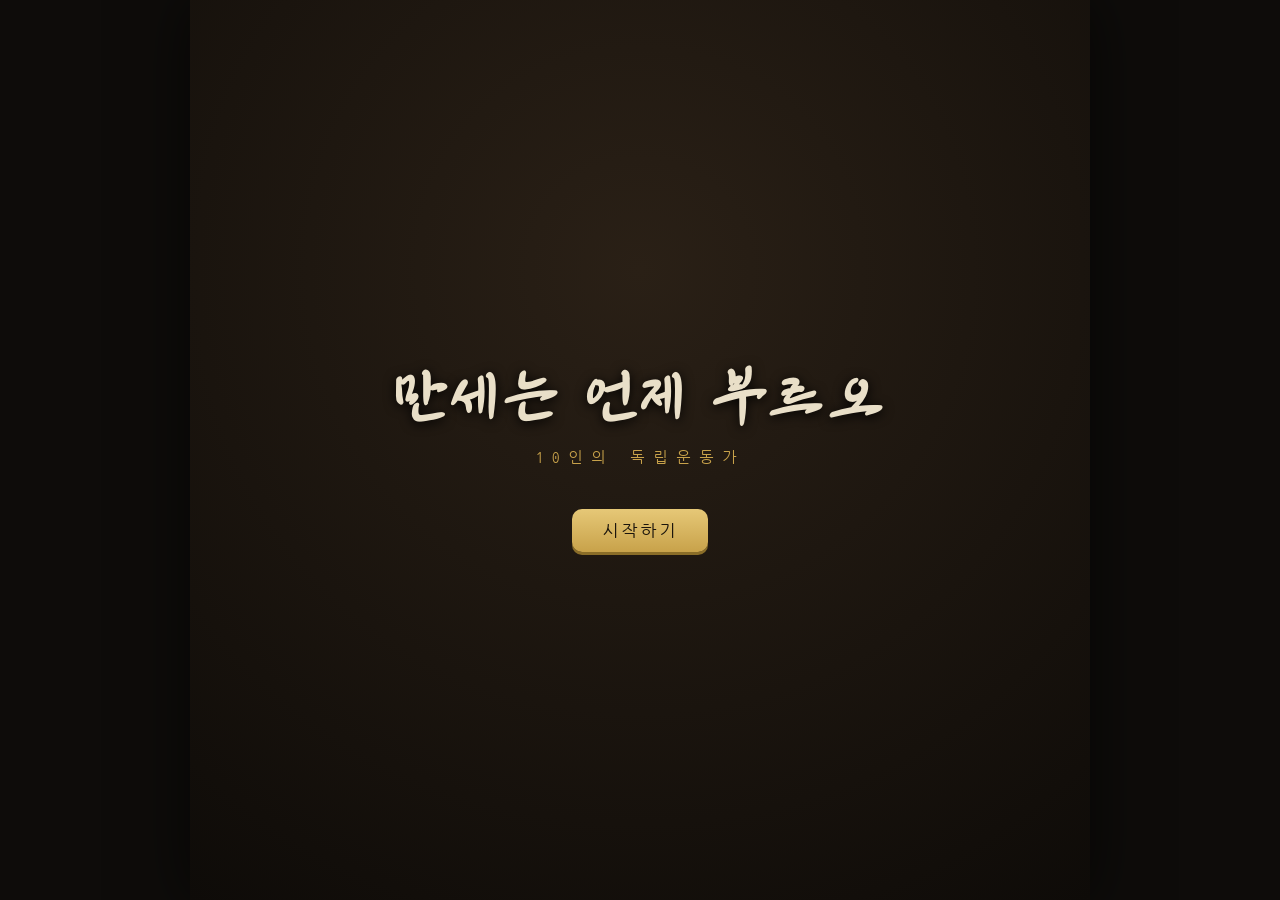
==== index.html @ 59f0b707 "독립운동 게임 테스트 빌드 (초등·중등) 팀 내부 플레이테스트용 배포.  Co-Authored-By: Claude Opus 4.8 (1M context) <noreply@anthr" ====
<!DOCTYPE html>
<html lang="ko">
<head>
<meta charset="utf-8">
<meta name="viewport" content="width=device-width, initial-scale=1, maximum-scale=1, user-scalable=no">
<title>만세는 언제 부르오</title>
<link rel="icon" href="data:,">
<link rel="stylesheet" href="css/style.css">
</head>
<body>
<div id="app">

  <!-- ① 타이틀 -->
  <section id="screen-title" class="screen">
    <div class="title-inner">
      <h1 class="logo-main" data-k="title.logo_main">만세는 언제 부르오</h1>
      <p class="logo-sub" data-k="title.logo_sub">10인의 독립운동가</p>
      <button id="btn-start" class="btn-primary">시작하기</button>
    </div>
  </section>

  <!-- 인게임 무대 -->
  <section id="stage" class="screen hidden">
    <div id="bg" class="bg"><div id="bg-caption" class="bg-caption"></div></div>

    <!-- 미니메뉴 (우상단) -->
    <div id="minimenu">
      <button id="btn-codex" title="도감">▤</button>
      <button id="btn-settings" title="설정">⚙</button>
    </div>

    <!-- 캡션 층(장소전환/이름 자막/증표 자막) -->
    <div id="caption-layer" class="caption-layer hidden"></div>

    <!-- 몽타주 초상 층(엔딩) -->
    <div id="portrait-layer" class="portrait-layer hidden"></div>

    <!-- 편지 전체화면 층(친필 서체) -->
    <div id="letter-layer" class="letter-layer hidden">
      <p id="letter-text" class="letter-text"></p>
      <span class="letter-cont cont-indicator">▼</span>
    </div>

    <!-- 선택지/군중 층 -->
    <div id="choice-layer" class="choice-layer hidden"></div>

    <!-- 대사 상자 -->
    <div id="dialogue-box" class="dialogue-box hidden">
      <p id="dialogue-text" class="dialogue-text"></p>
      <span id="dialogue-cont" class="cont-indicator">▼</span>
    </div>

    <!-- 학습 패널(A₂) -->
    <div id="learn-panel" class="learn-panel hidden">
      <div class="learn-inner">
        <p id="learn-text" class="learn-text"></p>
        <div class="learn-nav">
          <button id="learn-prev">◀ 이전</button>
          <span id="learn-progress">1/1</span>
          <button id="learn-next">다음 ▶</button>
        </div>
      </div>
    </div>

    <!-- 퀴즈 패널 -->
    <div id="quiz-panel" class="quiz-panel hidden">
      <div class="quiz-inner">
        <p id="quiz-q" class="quiz-q"></p>
        <div id="quiz-options" class="quiz-options"></div>
        <p id="quiz-feedback" class="quiz-feedback hidden"></p>
        <button id="quiz-continue" class="btn-primary hidden">계속</button>
      </div>
    </div>
  </section>

  <!-- 도감(전체화면) -->
  <section id="screen-codex" class="screen hidden">
    <header class="codex-header">
      <span id="codex-progress" class="codex-side"></span>
      <span class="codex-title" data-k="codex.title">만난 사람들</span>
      <button id="codex-close" class="codex-side codex-x">닫기</button>
    </header>
    <p id="codex-guide" class="codex-guide"></p>
    <div id="codex-grid" class="codex-grid"></div>
  </section>

  <!-- 설정(모달) -->
  <section id="screen-settings" class="overlay hidden">
    <div class="settings-panel">
      <h2 data-k="settings.title">설정</h2>
      <label class="set-row"><span data-k="settings.sfx">효과음</span>
        <input type="range" id="set-sfx" min="0" max="100" value="80"></label>
      <label class="set-row"><span data-k="settings.bgm">배경음</span>
        <input type="range" id="set-bgm" min="0" max="100" value="60"></label>
      <div class="set-row"><span data-k="settings.text_speed">글자 속도</span>
        <div class="speed-btns">
          <button class="speed-btn" data-speed="느리게">느리게</button>
          <button class="speed-btn is-on" data-speed="보통">보통</button>
          <button class="speed-btn" data-speed="빠르게">빠르게</button>
        </div>
      </div>
      <button id="settings-close" class="btn-primary" data-k="settings.btn_close">닫기</button>
    </div>
  </section>

  <!-- ⑤ 결과 -->
  <section id="screen-result" class="screen hidden">
    <h2 id="result-heading" class="result-heading">10인의 독립운동가</h2>
    <div id="result-grid" class="result-grid"></div>
    <button id="result-codex" class="result-topbtn">도감 자세히 보기</button>
    <div class="result-foot">
      <button id="result-exit" class="btn-ghost">종료</button>
      <button id="result-save" class="btn-primary">저장하기</button>
    </div>
  </section>

  <!-- 크레딧 -->
  <section id="screen-credits" class="screen hidden">
    <div id="credits-scroll" class="credits-scroll"></div>
    <p class="credits-hint">화면을 누르면 처음으로 돌아갑니다</p>
  </section>

  <!-- 로딩 -->
  <section id="screen-loading" class="screen">
    <p class="loading-text" data-k="loading.text">불러오는 중…</p>
  </section>

</div>

<script src="js/engine.js"></script>
<script src="js/screens.js"></script>
<script src="js/main.js"></script>
</body>
</html>
---- css/style.css ----
/* ===== 만세는 언제 부르오 — 스킨(플레이스홀더 아트) =====
   미술 패스 전이라 배경/초상은 회색 플레이스홀더. 레이아웃·연출·흐름 검증용. */

/* --- 독립서체(편지·쪽지·필체 리빌용) --- */
@font-face { font-family:'han';   src:url('../assets/fonts/han.otf');   font-display:swap; }
@font-face { font-family:'ahn';   src:url('../assets/fonts/ahn.otf');   font-display:swap; }
@font-face { font-family:'yun';   src:url('../assets/fonts/yun.otf');   font-display:swap; }
@font-face { font-family:'yunbg'; src:url('../assets/fonts/yunbg.otf'); font-display:swap; }
@font-face { font-family:'kimgu'; src:url('../assets/fonts/kimgu.otf'); font-display:swap; }
/* --- 대사 본문: 나눔고딕코딩(등폭 타자기 느낌, SIL OFL) --- */
@font-face { font-family:'typew'; src:url('../assets/fonts/NanumGothicCoding-Regular.ttf'); font-weight:400; font-display:swap; }
@font-face { font-family:'typew'; src:url('../assets/fonts/NanumGothicCoding-Bold.ttf'); font-weight:700; font-display:swap; }

:root{
  --ink:#0e0c0a; --ink2:#1c1712; --paper:#e9dfc8; --paper2:#d8ccae;
  --gold:#c8a24a; --gold-lite:#e6c877; --crimson:#9e2b25; --crimson-lite:#c8453d;
  --text:#ece3d0; --muted:#a99a7c; --line:#5a4a30;
  --header-h:56px;
  --dlg-font:'typew',"Apple SD Gothic Neo","Malgun Gothic",sans-serif;
}

*{ box-sizing:border-box; margin:0; padding:0; -webkit-tap-highlight-color:transparent; }
html,body,#app{ height:100%; }
body{
  background:var(--ink); color:var(--text); font-family:var(--dlg-font);
  overflow:hidden; user-select:none;
}
#app{ position:relative; max-width:900px; margin:0 auto; height:100%;
  box-shadow:0 0 60px rgba(0,0,0,.6); overflow:hidden; }

.hidden{ display:none !important; }

.screen{ position:absolute; inset:0; display:flex; flex-direction:column;
  align-items:center; justify-content:center; }
.overlay{ position:absolute; inset:0; z-index:60; display:flex;
  align-items:center; justify-content:center; background:rgba(0,0,0,.62); }

/* ---------- 버튼 공통 ---------- */
.btn-primary{ font-family:var(--dlg-font); font-size:17px; color:#1a140c;
  background:linear-gradient(180deg,var(--gold-lite),var(--gold));
  border:none; border-radius:10px; padding:13px 30px; cursor:pointer;
  box-shadow:0 3px 0 #8a6d28; letter-spacing:2px; }
.btn-primary:active{ transform:translateY(2px); box-shadow:0 1px 0 #8a6d28; }
.btn-ghost{ font-family:var(--dlg-font); font-size:16px; color:var(--text);
  background:transparent; border:1px solid var(--line); border-radius:10px;
  padding:12px 26px; cursor:pointer; letter-spacing:2px; }
.btn-ghost:active{ background:rgba(255,255,255,.05); }

/* ---------- ① 타이틀 ---------- */
#screen-title{ background:radial-gradient(circle at 50% 30%,#2a2016,#0e0b08); }
.title-inner{ text-align:center; }
.logo-main{ font-family:'kimgu',serif; font-size:52px; color:var(--paper);
  letter-spacing:6px; margin-bottom:10px; text-shadow:0 2px 12px #000; }
.logo-sub{ color:var(--gold); letter-spacing:8px; margin-bottom:44px; font-size:15px; }

/* ---------- 인게임 무대 ---------- */
#stage{ justify-content:flex-end; }
.bg{ position:absolute; inset:0;
  background:linear-gradient(180deg,#3a352c 0%,#2a251d 55%,#16130e 100%);
  display:flex; align-items:center; justify-content:center; transition:filter .5s, background .8s; }
/* 흑백 목판 군중 플레이스홀더 */
.bg::before{ content:''; position:absolute; inset:0; opacity:.5;
  background:
    repeating-linear-gradient(90deg,transparent 0 38px,rgba(0,0,0,.35) 38px 42px),
    repeating-linear-gradient(0deg,transparent 0 60px,rgba(255,255,255,.03) 60px 64px);
  filter:grayscale(1); }
.bg-caption{ position:relative; z-index:1; color:#6f6552; font-size:13px;
  max-width:70%; text-align:center; line-height:1.7; letter-spacing:1px;
  background:rgba(0,0,0,.25); padding:8px 14px; border-radius:8px; }
/* 색부활: 배경에 은은한 색 */
.bg.color{ background:linear-gradient(180deg,#5a6b7a 0%,#7a6a52 50%,#8a4a3a 100%); }
.bg.color::before{ filter:grayscale(0); opacity:.35; }
/* 만세 폭발 */
.bg.burst{ animation:burst 1.2s ease forwards; }
@keyframes burst{
  0%{ filter:grayscale(1) brightness(1); }
  40%{ filter:grayscale(.3) brightness(1.4); }
  100%{ filter:grayscale(0) brightness(1.05);
    background:linear-gradient(180deg,#6aa0c8,#d8a24a 60%,#c8453d); }
}

/* 연출 효과 */
.fx-shake{ animation:shake .4s; }
.shake-now{ animation:shake .45s; }
@keyframes shake{ 0%,100%{transform:translate(0)} 20%{transform:translate(-6px,3px)}
  40%{transform:translate(6px,-2px)} 60%{transform:translate(-4px,2px)} 80%{transform:translate(4px,-3px)} }
.fx-vignette::after{ content:''; position:absolute; inset:0; pointer-events:none; z-index:5;
  box-shadow:inset 0 0 200px 80px rgba(0,0,0,.85); transition:box-shadow .6s; }
.fx-blur .bg{ filter:blur(3px) brightness(.8); }
.fx-tense .bg{ filter:brightness(.6); }
.fx-tense .bg::after{ content:''; position:absolute; inset:0;
  background:linear-gradient(90deg,transparent 60%,rgba(0,0,0,.5)); }

/* 미니메뉴 */
#minimenu{ position:absolute; top:12px; right:12px; z-index:50; display:flex; gap:8px; }
#minimenu button{ width:40px; height:40px; border-radius:10px; cursor:pointer;
  background:rgba(20,16,10,.7); color:var(--paper); border:1px solid var(--line); font-size:18px; }
#minimenu button:active{ background:rgba(60,48,28,.9); }

/* 대사 상자 */
.dialogue-box{ position:relative; z-index:30; width:calc(100% - 28px); margin:0 14px 16px;
  min-height:118px; background:linear-gradient(180deg,rgba(30,23,15,.94),rgba(18,14,9,.96));
  border:1px solid var(--line); border-radius:14px; padding:20px 22px 26px;
  box-shadow:0 -4px 24px rgba(0,0,0,.5); }
.dialogue-text{ font-size:19px; line-height:1.85; letter-spacing:.5px; color:var(--text);
  white-space:pre-wrap; min-height:1.8em; }
.dialogue-text.narr{ color:#c9bda2; font-style:italic; }
/* 묶음 대사(최대 3줄) — 줄별 스타일 */
.dline{ font-size:19px; line-height:1.7; letter-spacing:.5px; color:var(--text); white-space:pre-wrap; }
.dline + .dline{ margin-top:9px; }
.dline.narr{ color:#c9bda2; font-style:italic; }
.dline.emph{ color:var(--gold-lite); }
.dialogue-text.letter{ font-family:'kimgu',serif; font-size:24px; color:var(--gold-lite);
  letter-spacing:1px; text-align:center; }
.dialogue-text.letter.han{ font-family:'han'; } .dialogue-text.letter.ahn{ font-family:'ahn'; }
.dialogue-text.letter.yun{ font-family:'yun'; } .dialogue-text.letter.yunbg{ font-family:'yunbg'; }
.dialogue-text.letter.kimgu{ font-family:'kimgu'; }
.dialogue-text.emph{ color:var(--gold-lite); }
.cont-indicator{ position:absolute; right:20px; bottom:8px; color:var(--gold);
  font-size:13px; animation:blink 1.1s infinite; }
@keyframes blink{ 0%,100%{opacity:.2} 50%{opacity:1} }

/* 캡션 층(장소전환·이름 자막·증표 자막) */
.caption-layer{ position:absolute; z-index:35; left:0; right:0; top:38%;
  text-align:center; pointer-events:none;
  transition:transform 1.1s ease-in, opacity 1.1s ease-in; }
/* L1 ③비트 — 이름 자막·증표 자막은 얼굴을 따라 함께 흐른다(정본 405행 "동행 페이드") */
.caption-layer.exiting{ transform:translate(-90px,54px); opacity:0; }
.caption-layer .place{ color:var(--paper); font-size:22px; letter-spacing:6px;
  text-shadow:0 2px 10px #000; }
/* 편지 전체화면(친필 서체 — 대사창 아닌 화면 전체) */
.letter-layer{ position:absolute; z-index:46; inset:0; display:flex; flex-direction:column;
  align-items:center; justify-content:center; text-align:center; padding:44px 34px;
  background:radial-gradient(ellipse at center, rgba(0,0,0,.5) 0%, rgba(0,0,0,.82) 78%); }
.letter-text{ font-family:'kimgu'; font-size:33px; line-height:1.95; letter-spacing:1px;
  color:var(--gold-lite); max-width:92%; text-shadow:0 2px 18px #000; }
.letter-text.han{ font-family:'han'; } .letter-text.ahn{ font-family:'ahn'; }
.letter-text.yun{ font-family:'yun'; } .letter-text.yunbg{ font-family:'yunbg'; }
.letter-text.kimgu{ font-family:'kimgu'; }
.letter-cont{ position:static; margin-top:34px; font-size:16px; }

/* 이름 자막 — 정갈한 추모 톤(붓글씨). 게임 메인 타자기체와 구분(정본 요소③).
   장소 자막층(caption-layer)과 L1 몽타주 덩어리(montage-group) 양쪽에서 쓴다. */
.caption-layer .namecap, .montage-group .namecap{
  font-family:'kimgu',serif; color:var(--gold-lite);
  font-size:30px; letter-spacing:4px; text-shadow:0 2px 12px #000; }
.caption-layer .tokencap, .montage-group .tokencap{
  color:#e0d6bf; font-size:15px; line-height:1.7;
  max-width:80%; margin-left:auto; margin-right:auto; text-align:center;
  text-shadow:0 2px 10px #000; }
.caption-layer .tokencap{ margin-top:12px; }

/* ---------- 목판 SVG 인물(공통 상태) ---------- */
/* 그림 1장 = 흑백/색부활 겸용. 별도 파일 아님 — 상태 클래스로만 갈린다.
   규약 출처 = assets/img/_preview/pilot.html (유관순 파일럿 v4). */
.svg-host svg{ width:100%; height:100%; display:block; }
.state-bw svg{ filter:grayscale(1) brightness(.97) contrast(1.2); }
.state-bw .expr-smile{ display:none; } .state-bw .expr-neutral{ display:inline; }
.state-color svg{ filter:drop-shadow(0 0 10px rgba(214,170,74,.85))
                         drop-shadow(0 0 22px rgba(214,170,74,.45)); }
.state-color .expr-neutral{ display:none; } .state-color .expr-smile{ display:inline; }
/* 색부활 = 갑자기 켜지지 않는다. 회색이 빠지며 금빛이 번지는 1.1초. */
.svg-host svg{ transition:filter 1.1s ease; }

/* 몽타주 초상 층 */
.portrait-layer{ position:absolute; z-index:34; inset:0; display:flex;
  align-items:center; justify-content:center; pointer-events:none; }
/* D 반전 — 정답 인물 중앙 클로즈업(대사상자 위 여백에 맞춰 살짝 올림) */
.stage-portrait{ height:56%; aspect-ratio:260/470; margin-bottom:12%;
  animation:fadein .5s forwards; }
/* L1 몽타주 덩어리 — 이름 자막 / 초상 / 증표 자막이 한 몸으로 움직인다.
   묶는 이유 둘: ①정본 "초상 위 캡션 층" = 얼굴 위쪽이지 얼굴 위가 아니다(실사진이
   들어오면 얼굴을 가린다) ②③비트 '동행 페이드'(405행)가 저절로 따라온다. */
.montage-group{ display:flex; flex-direction:column; align-items:center; gap:14px;
  margin-top:-30px; transition:transform 1.1s ease-in, opacity 1.1s ease-in; }
.montage-group.exiting{ transform:translate(-90px,54px); opacity:0; }
/* 자막은 처음부터 자리를 차지하되 투명 — 리빌 때 나타나도 초상이 안 밀린다.
   한 번에 또렷이(한 글자씩 타이핑 X = 반전 임팩트 보존, 정본 요소③). */
.montage-group .namecap, .montage-group .tokencap{ opacity:0; transition:opacity .5s; }
.montage-group.named .namecap, .montage-group.named .tokencap{ opacity:1; }
.montage-group .namecap{ min-height:1.2em; }
.montage-group .tokencap{ min-height:3.4em; max-width:min(80%,560px); }

/* L1 몽타주 초상 — ★공식 흑백 사진(정본 411행 "공식사진 채택 = 미술 원칙 전환").
   게임 본편=목판·익명 / 엔딩=실사·실명. 스타일이 걷히는 것 자체가 반전 클라이맥스.
   ※사진 미소싱 상태에선 회색 줄무늬가 자리만 잡는다(cards.뒷면_공식이미지_img). */
.montage-portrait{ width:200px; height:240px; border-radius:12px;
  background:repeating-linear-gradient(45deg,#2a2a2a 0 10px,#333 10px 20px);
  filter:grayscale(1) contrast(1.05); border:2px solid #444;
  overflow:hidden; position:relative; flex:0 0 auto;
  transition:filter 1s, box-shadow 1s, border-color 1s; }
.montage-portrait img{ width:100%; height:100%; object-fit:cover; display:block; }
/* 금빛 부활(B안) — 사진 원본은 건드리지 않는다. 흑백 그대로 두고 금빛 광채만 번진다.
   D의 색부활(목판 선 위에 색)과 다른 별도 처리(정본 412행). */
.montage-portrait.revived{ filter:grayscale(1) brightness(1.08) contrast(1.12);
  border-color:var(--gold);
  box-shadow:0 0 46px rgba(200,162,74,.75), 0 0 110px rgba(200,162,74,.32); }
/* ③ 스쳐 지나감 — 금빛이 먼저 스러지고, 왼쪽 아래 물결로 흘러 군중에 섞인다.
   사진이 흑백이라 금빛만 빠지면 군중과 동일 톤 = 다시 익명(정본 405행).
   🔧 궤적은 '만세 인파 물결' 미술에 종속 — 배경 확정 시 변동 가능(대안=z축 심도형). */
.montage-portrait.exiting{ filter:grayscale(1) contrast(1.05);
  border-color:#444; box-shadow:none;
  transform:translate(-90px,54px) scale(.9); opacity:0; }
.montage-portrait .han-script{ position:absolute; bottom:-30px; left:50%;
  transform:translateX(-50%); font-family:'han'; font-size:20px; color:var(--gold-lite);
  white-space:nowrap; opacity:0; transition:opacity 1.4s; }
.montage-portrait .han-script.show{ opacity:1; }

/* 선택지/군중 층 */
.choice-layer{ position:absolute; z-index:38; inset:0; display:flex;
  flex-direction:column; align-items:center; justify-content:center; gap:14px;
  background:rgba(0,0,0,.35); }
.choice-btn{ font-family:var(--dlg-font); width:min(80%,460px); text-align:left;
  background:linear-gradient(180deg,rgba(40,32,20,.96),rgba(26,20,12,.98));
  color:var(--text); border:1px solid var(--line); border-radius:12px;
  padding:16px 20px; font-size:16px; line-height:1.6; cursor:pointer; }
.choice-btn:active{ border-color:var(--gold); }
/* 군중 3인(가로) */
/* 3인은 같은 바닥선에 서야 한다. 이름표 줄 수(1~3줄)가 달라 초상이 밀리므로
   라벨을 위에서부터 흘리고 높이를 고정 — 셋이 한 땅을 밟게. */
.crowd-row{ display:flex; gap:16px; justify-content:center; align-items:flex-start; }
.crowd-fig{ width:150px; cursor:pointer; text-align:center;
  display:flex; flex-direction:column; }
.crowd-label{ height:4.5em; }
.crowd-portrait{ width:150px; height:180px; border-radius:10px; filter:grayscale(1);
  background:repeating-linear-gradient(45deg,#2b2b2b 0 8px,#343434 8px 16px);
  border:2px solid #444; box-shadow:0 0 12px rgba(200,162,74,.25); transition:.2s; }
/* 그림이 붙은 칸 = 플레이스홀더 줄무늬·테두리 걷어냄. 아직 안 붙은 인물은
   위 규칙 그대로 회색 줄무늬로 남는다(섞여 있어도 화면이 깨지지 않게). */
.crowd-portrait.svg-host{ background:none; border-color:transparent; box-shadow:none;
  filter:none; height:auto; aspect-ratio:260/470; }
.crowd-fig:active .crowd-portrait{ border-color:var(--gold); transform:translateY(-4px); }
/* 선택 가능 표시 — 은은하게. 힌트가 되면 안 되므로 3인 모두 동일. */
.crowd-fig:active .crowd-portrait.svg-host{ transform:translateY(-4px);
  filter:drop-shadow(0 0 10px rgba(200,162,74,.5)); }
.crowd-label{ color:#cfc4aa; font-size:13px; margin-top:8px; line-height:1.5; }
.crowd-hint{ color:var(--muted); font-size:14px; margin-bottom:6px; }

/* 학습 패널 A₂(활판 인쇄물 스킨) */
.learn-panel{ position:absolute; z-index:45; inset:0; display:flex;
  align-items:center; justify-content:center; background:rgba(0,0,0,.55); }
.learn-inner{ width:min(88%,560px); background:var(--paper);
  color:#241c10; border:2px solid #3a2c14; border-radius:6px; padding:30px 28px 20px;
  box-shadow:0 12px 40px rgba(0,0,0,.6); position:relative;
  background-image:repeating-linear-gradient(0deg,transparent 0 30px,rgba(0,0,0,.04) 30px 31px); }
.learn-text{ font-size:19px; line-height:2; letter-spacing:.3px; min-height:120px; }
.learn-text b{ color:var(--crimson); font-weight:700; }
.learn-nav{ display:flex; justify-content:space-between; align-items:center; margin-top:18px;
  border-top:1px solid #cbb98f; padding-top:12px; }
.learn-nav button{ font-family:var(--dlg-font); background:transparent; border:1px solid #b8a06a;
  color:#3a2c14; border-radius:8px; padding:8px 16px; cursor:pointer; font-size:14px; }
.learn-nav button:disabled{ opacity:.3; }
#learn-progress{ color:#7a6640; font-size:13px; }

/* 퀴즈 패널 */
.quiz-panel{ position:absolute; z-index:45; inset:0; display:flex;
  align-items:center; justify-content:center; background:rgba(0,0,0,.55); }
.quiz-inner{ width:min(88%,560px); background:linear-gradient(180deg,#241c12,#171009);
  border:1px solid var(--gold); border-radius:14px; padding:26px 24px; text-align:center; }
.quiz-q{ font-size:19px; line-height:1.7; margin-bottom:20px; color:var(--paper); }
.quiz-options{ display:flex; flex-direction:column; gap:10px; }
.quiz-opt{ font-family:var(--dlg-font); font-size:16px; color:var(--text);
  background:rgba(255,255,255,.04); border:1px solid var(--line); border-radius:10px;
  padding:14px 16px; cursor:pointer; line-height:1.5; }
.quiz-opt.ox{ font-size:30px; font-weight:700; padding:16px; width:90px; margin:0 auto; }
.quiz-opt:active{ border-color:var(--gold); }
.quiz-opt.correct{ border-color:var(--gold); background:rgba(200,162,74,.18);
  animation:ding .5s; }
.quiz-opt.wrong{ border-color:var(--crimson); background:rgba(158,43,37,.18);
  animation:shake .4s; }
@keyframes ding{ 0%{box-shadow:0 0 0 rgba(200,162,74,0)} 50%{box-shadow:0 0 24px rgba(230,200,119,.9)} 100%{box-shadow:0 0 0 rgba(200,162,74,0)} }
.ox-row{ display:flex; gap:20px; justify-content:center; }
.quiz-feedback{ margin-top:18px; font-size:15px; line-height:1.7; color:#e0d6bf;
  background:rgba(0,0,0,.3); border-radius:10px; padding:14px; text-align:left; }
#quiz-continue{ margin-top:18px; }

/* ---------- 도감 ---------- */
#screen-codex{ background:#141009; justify-content:flex-start; z-index:70; }
.codex-header{ height:var(--header-h); width:100%; display:flex; align-items:center;
  justify-content:space-between; padding:0 16px; border-bottom:1px solid var(--line);
  background:#1c1610; }
.codex-title{ font-family:'kimgu',serif; font-size:20px; color:var(--paper); letter-spacing:3px; }
.codex-side{ font-size:14px; color:var(--muted); min-width:80px; }
.codex-x{ text-align:right; background:none; border:none; color:var(--gold);
  cursor:pointer; font-family:var(--dlg-font); }
.codex-guide{ color:var(--muted); font-size:13px; padding:12px; text-align:center; }
.codex-grid{ display:grid; grid-template-columns:repeat(5,1fr); gap:12px; padding:8px 16px 30px;
  width:100%; max-width:760px; overflow-y:auto; }
.codex-card{ aspect-ratio:3/4; border-radius:10px; cursor:pointer; perspective:600px; }
.codex-card-inner{ position:relative; width:100%; height:100%; transition:transform .5s;
  transform-style:preserve-3d; }
.codex-card.flipped .codex-card-inner{ transform:rotateY(180deg); }
.codex-face{ position:absolute; inset:0; backface-visibility:hidden; border-radius:10px;
  border:1px solid var(--line); display:flex; flex-direction:column; align-items:center;
  justify-content:center; padding:8px; text-align:center; overflow:hidden; }
.codex-front{ background:linear-gradient(180deg,#5a6b7a,#8a4a3a); }
.codex-front .quote{ color:#fff; font-size:10px; line-height:1.45; text-shadow:0 1px 4px #000;
  max-height:100%; overflow:hidden; display:-webkit-box; -webkit-line-clamp:8; -webkit-box-orient:vertical; }
.codex-back{ background:var(--paper); color:#241c10; transform:rotateY(180deg); }
.codex-back .cname{ font-family:'kimgu',serif; font-size:18px; margin-bottom:4px; }
.codex-back .cinfo{ font-size:10px; line-height:1.4; color:#5a4a2a; }
.codex-card.locked{ filter:grayscale(1) brightness(.5); }
.codex-card.locked .codex-front{ background:repeating-linear-gradient(45deg,#2a2a2a 0 8px,#333 8px 16px); }
.codex-card.locked .quote{ display:none; }
.codex-card.locked::after{ content:'?'; position:absolute; inset:0; display:flex;
  align-items:center; justify-content:center; font-size:34px; color:#555; }

/* ---------- 설정 ---------- */
.settings-panel{ width:min(86%,380px); background:linear-gradient(180deg,#241c12,#171009);
  border:1px solid var(--gold); border-radius:16px; padding:26px; }
.settings-panel h2{ font-family:'kimgu',serif; color:var(--paper); text-align:center;
  margin-bottom:20px; letter-spacing:4px; }
.set-row{ display:flex; align-items:center; justify-content:space-between; margin-bottom:18px;
  color:var(--text); font-size:15px; }
.set-row input[type=range]{ width:150px; accent-color:var(--gold); }
.speed-btns{ display:flex; gap:6px; }
.speed-btn{ font-family:var(--dlg-font); background:transparent; color:var(--muted);
  border:1px solid var(--line); border-radius:8px; padding:6px 12px; cursor:pointer; font-size:13px; }
.speed-btn.is-on{ color:#1a140c; background:var(--gold); border-color:var(--gold); }
#settings-close{ width:100%; margin-top:10px; }

/* ---------- ⑤ 결과 ---------- */
#screen-result{ background:radial-gradient(circle at 50% 30%,#2a2016,#0e0b08); padding:20px; }
.result-heading{ font-family:'kimgu',serif; font-size:26px; color:var(--paper);
  letter-spacing:4px; margin:10px 0 20px; }
.result-topbtn{ position:absolute; top:16px; right:16px; font-family:var(--dlg-font);
  background:rgba(20,16,10,.8); color:var(--gold); border:1px solid var(--line);
  border-radius:10px; padding:8px 14px; cursor:pointer; font-size:13px; }
.result-grid{ display:grid; grid-template-columns:repeat(5,1fr); gap:12px;
  max-width:640px; width:100%; }
.result-cell{ text-align:center; opacity:0; animation:fadein 1.2s forwards; }
.result-portrait{ aspect-ratio:3/4; border-radius:8px; border:1px solid var(--gold);
  background:linear-gradient(180deg,#5a6b7a,#8a4a3a); display:flex; align-items:center;
  justify-content:center; color:#fff; font-size:11px; }
.result-name{ font-family:'kimgu',serif; color:var(--gold-lite); font-size:14px; margin-top:6px; }
@keyframes fadein{ to{opacity:1} }
.result-foot{ display:flex; gap:16px; margin-top:26px; }

/* ---------- 크레딧 ---------- */
#screen-credits{ background:#0e0b08; overflow-y:auto; }
.credits-scroll{ position:relative; width:100%; text-align:center; color:var(--text);
  padding:44px 20px 80px; }
.credits-scroll h3{ font-family:'kimgu',serif; color:var(--gold); font-size:18px;
  letter-spacing:4px; margin:34px 0 10px; }
.credits-scroll p{ font-size:14px; line-height:1.9; color:#d0c6ae; white-space:pre-line; }
.credits-hint{ position:fixed; bottom:20px; width:100%; text-align:center;
  color:var(--muted); font-size:12px; }

.loading-text{ color:var(--muted); letter-spacing:3px; }

/* 페이드인 유틸 */
.fade-in{ animation:fadein .6s forwards; }
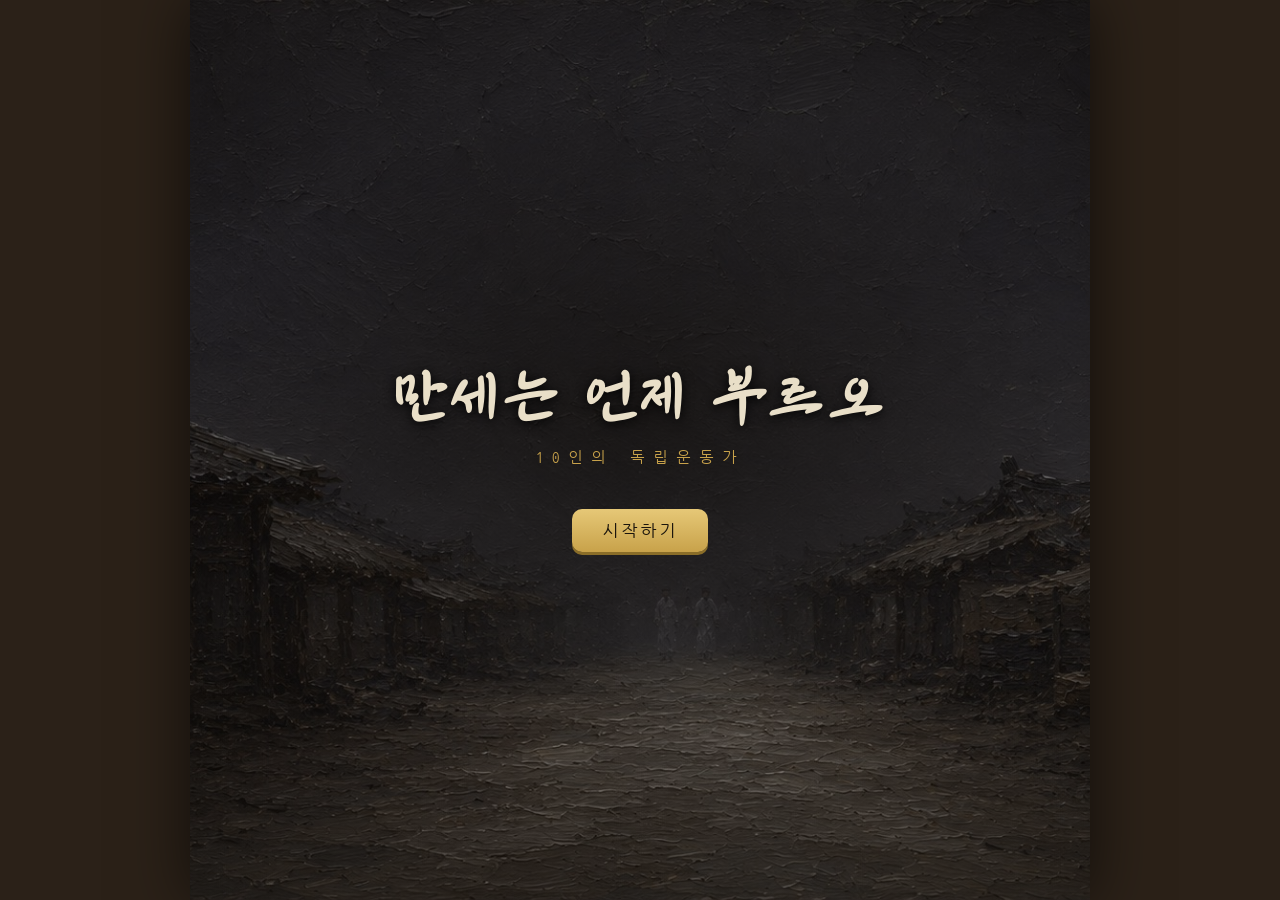
==== commit 1a281da7: "배경 2장 추가 + 만세 연출 교체 + 포스터 30장·UI 수정 반영 배경 - 메인/프롤로그 배경 title_dawn 추가 (staging '프롤로그' 행 신설) - 만세 배경 m" ====
--- a/index.html
+++ b/index.html
@@ -21,7 +21,10 @@
 
   <!-- 인게임 무대 -->
   <section id="stage" class="screen hidden">
-    <div id="bg" class="bg"><div id="bg-caption" class="bg-caption"></div></div>
+    <div id="bg" class="bg"></div>
+    <!-- 앞 배경이 남아 사라지는 층(디졸브). 새 배경은 #bg에 즉시 깔리고, 이 층이 그 위에서
+         옛 그림을 들고 서서히 지워진다 — background-image는 transition이 안 먹으므로. -->
+    <div id="bg-prev" class="bg-prev"></div>
 
     <!-- 미니메뉴 (우상단) -->
     <div id="minimenu">
@@ -41,8 +44,17 @@
       <span class="letter-cont cont-indicator">▼</span>
     </div>
 
-    <!-- 선택지/군중 층 -->
+    <!-- 선택지 층(도입 2택) -->
     <div id="choice-layer" class="choice-layer hidden"></div>
+
+    <!-- 인물 찾기 층(포스터 코드 입력) — 대사창과 나란히 서야 해서 흐름 안에 둔다 -->
+    <div id="find-layer" class="find-layer hidden">
+      <!-- 안내 문구가 포스터 자리보다 위 — "안내→포스터→입력" 순으로 읽힌다(사용자 확정) -->
+      <p id="find-prompt" class="find-prompt"></p>
+      <div id="find-slots" class="find-slots"></div>
+      <div id="find-code" class="find-code"></div>
+      <div id="find-pad" class="find-pad"></div>
+    </div>
 
     <!-- 대사 상자 -->
     <div id="dialogue-box" class="dialogue-box hidden">
--- a/css/style.css
+++ b/css/style.css
@@ -20,6 +20,10 @@
 }
 
 *{ box-sizing:border-box; margin:0; padding:0; -webkit-tap-highlight-color:transparent; }
+/* 한글 줄바꿈 — 낱말 단위로만 끊는다(사용자 확정 원칙).
+   기본값이면 "…바탕으로 제 / 작되었습니다"처럼 낱말이 두 줄로 쪼개진다.
+   keep-all = 어절 안에서 안 끊음 / break-word = 한 어절이 줄보다 길 때만 예외로 끊음. */
+body{ word-break:keep-all; overflow-wrap:break-word; }
 html,body,#app{ height:100%; }
 body{
   background:var(--ink); color:var(--text); font-family:var(--dlg-font);
@@ -47,8 +51,16 @@
 .btn-ghost:active{ background:rgba(255,255,255,.05); }
 
 /* ---------- ① 타이틀 ---------- */
-#screen-title{ background:radial-gradient(circle at 50% 30%,#2a2016,#0e0b08); }
-.title-inner{ text-align:center; }
+/* 배경 = 동트기 전 저잣길(title_dawn). ⚠️상대경로는 이 css 파일 기준으로 풀린다
+   (css/style.css → ../assets/…). 배포본 /el/ /md/의 <base href="../">는 CSS url()엔
+   영향을 주지 않으므로 로컬·배포 양쪽에서 이 경로 그대로 맞는다. */
+#screen-title{ background:url("../assets/img/bg/title_dawn.jpg") center/cover no-repeat, #0e0b08; }
+/* 로고·부제·금빛 시작 버튼이 밝은 흙길 위에서 죽지 않게 한 겹 눌러준다.
+   그림을 어둡게 만드는 게 아니라 글자 자리만 눌러, 처마·안개는 그대로 배어 나오게. */
+#screen-title::before{ content:''; position:absolute; inset:0; pointer-events:none;
+  background:radial-gradient(115% 85% at 50% 46%,
+    rgba(14,11,8,.74) 0%, rgba(14,11,8,.40) 42%, rgba(14,11,8,.78) 100%); }
+.title-inner{ position:relative; z-index:1; text-align:center; }
 .logo-main{ font-family:'kimgu',serif; font-size:52px; color:var(--paper);
   letter-spacing:6px; margin-bottom:10px; text-shadow:0 2px 12px #000; }
 .logo-sub{ color:var(--gold); letter-spacing:8px; margin-bottom:44px; font-size:15px; }
@@ -57,26 +69,49 @@
 #stage{ justify-content:flex-end; }
 .bg{ position:absolute; inset:0;
   background:linear-gradient(180deg,#3a352c 0%,#2a251d 55%,#16130e 100%);
-  display:flex; align-items:center; justify-content:center; transition:filter .5s, background .8s; }
+  display:flex; align-items:center; justify-content:center;
+  /* ⚠️background 전체를 전환 대상에 넣으면 background-position까지 애니메이션돼,
+     첫 그림이 왼쪽 위 → 가운데로 '미끄러져' 들어온다(사용자 지적: 슬라이드처럼 넘어감).
+     배경 갈아끼움의 부드러움은 #bg-prev 디졸브가 담당하므로 여기선 색만 전환한다. */
+  transition:filter .5s, background-color .8s; }
 /* 흑백 목판 군중 플레이스홀더 */
 .bg::before{ content:''; position:absolute; inset:0; opacity:.5;
   background:
     repeating-linear-gradient(90deg,transparent 0 38px,rgba(0,0,0,.35) 38px 42px),
     repeating-linear-gradient(0deg,transparent 0 60px,rgba(255,255,255,.03) 60px 64px);
   filter:grayscale(1); }
-.bg-caption{ position:relative; z-index:1; color:#6f6552; font-size:13px;
-  max-width:70%; text-align:center; line-height:1.7; letter-spacing:1px;
-  background:rgba(0,0,0,.25); padding:8px 14px; border-radius:8px; }
-/* 색부활: 배경에 은은한 색 */
-.bg.color{ background:linear-gradient(180deg,#5a6b7a 0%,#7a6a52 50%,#8a4a3a 100%); }
-.bg.color::before{ filter:grayscale(0); opacity:.35; }
-/* 만세 폭발 */
-.bg.burst{ animation:burst 1.2s ease forwards; }
-@keyframes burst{
-  0%{ filter:grayscale(1) brightness(1); }
-  40%{ filter:grayscale(.3) brightness(1.4); }
-  100%{ filter:grayscale(0) brightness(1.05);
-    background:linear-gradient(180deg,#6aa0c8,#d8a24a 60%,#c8453d); }
+/* 배경 그림(staging.bg_img) — 깔린 장면에선 위 회색 플레이스홀더·목판 줄무늬를 걷는다.
+   아직 안 그려진 장소는 .has-img가 안 붙어 그대로 회색으로 남는다.
+   ⚠️아래 .bg.color(예열)·.bg.burst(만세폭발)가 background를 통째로 갈아 이 규칙을 덮는다
+   — 일부러 그렇게 뒀다(만세 연출 보존). R9·R10 배경 그림이 들어올 때 같이 정해야 함. */
+.bg.has-img{ background-image:var(--bg-img); background-size:cover; background-position:center; }
+.bg.has-img::before{ display:none; }
+
+/* 만세 직전 '눌러둠' — 15-5부터 배경이 서서히 색을 잃고 어두워진다.
+   9초에 걸쳐 천천히 가라앉으므로 한용운 구간(16-1~16-4) 내내 조여드는 느낌이 된다.
+   폭발(16-5)에서 이 클래스를 떼면 새 배경이 제 색으로 터진다 = 대비가 폭발을 만든다.
+   ⚠️예전엔 이 자리가 '색부활'이었고 background를 그라데이션으로 통째로 갈아,
+   애써 그린 배경 그림이 사라졌다(한용운 구간·엔딩 내내 그라데이션이던 원인). */
+.bg.hold{ filter:grayscale(.55) brightness(.62) saturate(.5); transition:filter 9s ease; }
+
+/* ---------- 배경 전환 = 디졸브 ----------
+   background-image엔 transition이 안 먹는다. 그래서 #bg에 새 그림을 즉시 깔고,
+   그 위에 선 #bg-prev가 옛 그림을 들고 서서히 지워지게 한다(겹쳐 떠오르는 붓질). */
+.bg-prev{ position:absolute; inset:0; z-index:1; opacity:0; pointer-events:none;
+  background-size:cover; background-position:center; }
+.bg-prev.is-fading{ animation:bgdissolve .8s ease forwards; }
+@keyframes bgdissolve{ from{ opacity:1 } to{ opacity:0 } }
+
+/* ---------- 만세 = 서서히 밝아짐 (2026-07-18 교체) ----------
+   ⚠️예전엔 '암전 후 폭발'이었다 — 검은 층(#bg-flash)이 화면을 덮었다가 원색 그라데이션으로
+   터지며 걷히고, 배경은 흑백에서 색으로 풀렸다. 유화 배경이 들어오자 이 연출이 그림과
+   따로 놀았다(사용자 판정) → 삭제하고, 만세 그림이 어둠에서 제 밝기로 떠오르는 것 하나로 바꿨다.
+   흑백→색 단계도 같이 뺐다: 배경 열 장이 이미 회색조 유화라, 밝아지는 것만으로 색이 돌아온다.
+   #bg-flash 층과 blackburst·burstcolor 키프레임은 쓰는 곳이 없어져 지웠다. */
+.bg.burst{ animation:manserise 3.2s cubic-bezier(.33,0,.2,1) forwards; }
+@keyframes manserise{
+  0%{   filter:brightness(.22) saturate(.35); }   /* 15-5부터 눌려 있던 .hold를 이어받는 어둠 */
+  100%{ filter:brightness(1.04) saturate(1.02); }
 }
 
 /* 연출 효과 */
@@ -116,6 +151,8 @@
 .dialogue-text.letter.yun{ font-family:'yun'; } .dialogue-text.letter.yunbg{ font-family:'yunbg'; }
 .dialogue-text.letter.kimgu{ font-family:'kimgu'; }
 .dialogue-text.emph{ color:var(--gold-lite); }
+/* 엔딩 마지막 — 대사창이 조용히 걷힌다(결과 화면 직행 대신 여운 한 박자). */
+.dialogue-box.fading{ transition:opacity 1.2s ease; opacity:0; }
 .cont-indicator{ position:absolute; right:20px; bottom:8px; color:var(--gold);
   font-size:13px; animation:blink 1.1s infinite; }
 @keyframes blink{ 0%,100%{opacity:.2} 50%{opacity:1} }
@@ -124,8 +161,9 @@
 .caption-layer{ position:absolute; z-index:35; left:0; right:0; top:38%;
   text-align:center; pointer-events:none;
   transition:transform 1.1s ease-in, opacity 1.1s ease-in; }
-/* L1 ③비트 — 이름 자막·증표 자막은 얼굴을 따라 함께 흐른다(정본 405행 "동행 페이드") */
-.caption-layer.exiting{ transform:translate(-90px,54px); opacity:0; }
+/* L1 ③비트 — 자막도 얼굴과 함께 사라진다. 예전엔 왼쪽 아래로 흘러 '만세 물결에
+   합류'하는 궤적이었으나, 화면 전환을 디졸브로 통일하기로 해 걷었다(사용자 확정). */
+.caption-layer.exiting{ opacity:0; }
 .caption-layer .place{ color:var(--paper); font-size:22px; letter-spacing:6px;
   text-shadow:0 2px 10px #000; }
 /* 편지 전체화면(친필 서체 — 대사창 아닌 화면 전체) */
@@ -150,36 +188,46 @@
   text-shadow:0 2px 10px #000; }
 .caption-layer .tokencap{ margin-top:12px; }
 
-/* ---------- 목판 SVG 인물(공통 상태) ---------- */
-/* 그림 1장 = 흑백/색부활 겸용. 별도 파일 아님 — 상태 클래스로만 갈린다.
-   규약 출처 = assets/img/_preview/pilot.html (유관순 파일럿 v4). */
-.svg-host svg{ width:100%; height:100%; display:block; }
-.state-bw svg{ filter:grayscale(1) brightness(.97) contrast(1.2); }
-.state-bw .expr-smile{ display:none; } .state-bw .expr-neutral{ display:inline; }
-.state-color svg{ filter:drop-shadow(0 0 10px rgba(214,170,74,.85))
-                         drop-shadow(0 0 22px rgba(214,170,74,.45)); }
-.state-color .expr-neutral{ display:none; } .state-color .expr-smile{ display:inline; }
-/* 색부활 = 갑자기 켜지지 않는다. 회색이 빠지며 금빛이 번지는 1.1초. */
-.svg-host svg{ transition:filter 1.1s ease; }
-
 /* 몽타주 초상 층 */
 .portrait-layer{ position:absolute; z-index:34; inset:0; display:flex;
   align-items:center; justify-content:center; pointer-events:none; }
-/* D 반전 — 정답 인물 중앙 클로즈업(대사상자 위 여백에 맞춰 살짝 올림) */
-.stage-portrait{ height:56%; aspect-ratio:260/470; margin-bottom:12%;
+/* D 반전 — 코드로 찾아낸 정답 포스터를 중앙에(대사상자 위 여백에 맞춰 살짝 올림).
+   찾기 화면의 작은 자리(.find-slot)를 그대로 재활용하므로, 폭 78px 고정을 여기서 푼다
+   — 두 클래스로 특정도를 올리지 않으면 뒤에 오는 .find-slot 규칙에 눌려 짜부라진다. */
+/* ⚠️margin-bottom을 %로 잡으면 화면 높이에 따라 대사상자를 파고든다(사용자 지적).
+   대사상자 실제 높이(min-height 118 + 위아래 여백)를 층의 아래 여백으로 잡아 그 위에 세운다. */
+/* 대사창을 피해 앉는 여백. 고정값(158px)이면 대사가 3줄인 인물에서만 초상이 파묻혔다
+   — 대사창은 글이 길수록 위로 자라기 때문. 실제 대사창 높이를 재서 따라가게 한다. */
+.portrait-layer{ padding-bottom:calc(var(--dlg-h, 158px) + 14px); box-sizing:border-box; }
+.portrait-layer .stage-portrait{ height:min(56%, 100%); width:auto;
   animation:fadein .5s forwards; }
 /* L1 몽타주 덩어리 — 이름 자막 / 초상 / 증표 자막이 한 몸으로 움직인다.
    묶는 이유 둘: ①정본 "초상 위 캡션 층" = 얼굴 위쪽이지 얼굴 위가 아니다(실사진이
    들어오면 얼굴을 가린다) ②③비트 '동행 페이드'(405행)가 저절로 따라온다. */
 .montage-group{ display:flex; flex-direction:column; align-items:center; gap:14px;
-  margin-top:-30px; transition:transform 1.1s ease-in, opacity 1.1s ease-in; }
-.montage-group.exiting{ transform:translate(-90px,54px); opacity:0; }
+  margin-top:-30px; transition:opacity 1.1s ease-in; }
+.montage-group.exiting{ opacity:0; }
 /* 자막은 처음부터 자리를 차지하되 투명 — 리빌 때 나타나도 초상이 안 밀린다.
    한 번에 또렷이(한 글자씩 타이핑 X = 반전 임팩트 보존, 정본 요소③). */
-.montage-group .namecap, .montage-group .tokencap{ opacity:0; transition:opacity .5s; }
-.montage-group.named .namecap, .montage-group.named .tokencap{ opacity:1; }
+.montage-group .namecap, .montage-group .tokencap, .montage-group .scriptcap{
+  opacity:0; transition:opacity .5s; }
+.montage-group.named .namecap, .montage-group.named .tokencap,
+.montage-group.named .scriptcap{ opacity:1; }
 .montage-group .namecap{ min-height:1.2em; }
 .montage-group .tokencap{ min-height:3.4em; max-width:min(80%,560px); }
+
+/* 필적 자막(ending.script) — 게임 중 화면에 떴던 편지 문구를 그 사람 필체 그대로.
+   xlsx ending 시트 비고의 "편지(필적 자막)" 구현. 폰트는 script_font 열이 고른다.
+   ※열 명 모두 같은 자리. 한용운만 초상 위 겹침이었으나 이름 자막을 넣으면서 폐기. */
+.montage-group .scriptcap{
+  font-size:22px; line-height:1.55; color:var(--gold-lite);
+  max-width:min(88%,430px); text-align:center; text-shadow:0 2px 10px #000;
+  margin-top:-2px; }
+.scriptcap.yun{ font-family:'yun',serif; }
+.scriptcap.ahn{ font-family:'ahn',serif; }
+.scriptcap.han{ font-family:'han',serif; }
+.scriptcap.yunbg{ font-family:'yunbg',serif; }
+.scriptcap.kimgu{ font-family:'kimgu',serif; }
 
 /* L1 몽타주 초상 — ★공식 흑백 사진(정본 411행 "공식사진 채택 = 미술 원칙 전환").
    게임 본편=목판·익명 / 엔딩=실사·실명. 스타일이 걷히는 것 자체가 반전 클라이맥스.
@@ -195,46 +243,80 @@
 .montage-portrait.revived{ filter:grayscale(1) brightness(1.08) contrast(1.12);
   border-color:var(--gold);
   box-shadow:0 0 46px rgba(200,162,74,.75), 0 0 110px rgba(200,162,74,.32); }
-/* ③ 스쳐 지나감 — 금빛이 먼저 스러지고, 왼쪽 아래 물결로 흘러 군중에 섞인다.
-   사진이 흑백이라 금빛만 빠지면 군중과 동일 톤 = 다시 익명(정본 405행).
-   🔧 궤적은 '만세 인파 물결' 미술에 종속 — 배경 확정 시 변동 가능(대안=z축 심도형). */
+/* ③ 스쳐 지나감 — 금빛이 스러지며 그 자리에서 그대로 사라진다.
+   예전엔 왼쪽 아래로 흘러 만세 물결에 합류하는 궤적이었으나, 화면 전환을 전부
+   디졸브로 통일하기로 해 이동을 걷었다(사용자 확정). */
 .montage-portrait.exiting{ filter:grayscale(1) contrast(1.05);
-  border-color:#444; box-shadow:none;
-  transform:translate(-90px,54px) scale(.9); opacity:0; }
-.montage-portrait .han-script{ position:absolute; bottom:-30px; left:50%;
-  transform:translateX(-50%); font-family:'han'; font-size:20px; color:var(--gold-lite);
-  white-space:nowrap; opacity:0; transition:opacity 1.4s; }
-.montage-portrait .han-script.show{ opacity:1; }
+  border-color:#444; box-shadow:none; opacity:0; }
+
 
 /* 선택지/군중 층 */
 .choice-layer{ position:absolute; z-index:38; inset:0; display:flex;
   flex-direction:column; align-items:center; justify-content:center; gap:14px;
   background:rgba(0,0,0,.35); }
+/* A2안 「한지 전단」 — 조작 UI는 종이·먹으로 통일(학습 패널과 같은 언어). */
 .choice-btn{ font-family:var(--dlg-font); width:min(80%,460px); text-align:left;
-  background:linear-gradient(180deg,rgba(40,32,20,.96),rgba(26,20,12,.98));
-  color:var(--text); border:1px solid var(--line); border-radius:12px;
+  background:rgba(var(--paper-rgb),.93); color:var(--ink);
+  border:1px solid rgba(var(--ink-line),.4); border-radius:2px;
+  box-shadow:0 2px 8px rgba(0,0,0,.35);
   padding:16px 20px; font-size:16px; line-height:1.6; cursor:pointer; }
-.choice-btn:active{ border-color:var(--gold); }
-/* 군중 3인(가로) */
-/* 3인은 같은 바닥선에 서야 한다. 이름표 줄 수(1~3줄)가 달라 초상이 밀리므로
-   라벨을 위에서부터 흘리고 높이를 고정 — 셋이 한 땅을 밟게. */
-.crowd-row{ display:flex; gap:16px; justify-content:center; align-items:flex-start; }
-.crowd-fig{ width:150px; cursor:pointer; text-align:center;
-  display:flex; flex-direction:column; }
-.crowd-label{ height:4.5em; }
-.crowd-portrait{ width:150px; height:180px; border-radius:10px; filter:grayscale(1);
-  background:repeating-linear-gradient(45deg,#2b2b2b 0 8px,#343434 8px 16px);
-  border:2px solid #444; box-shadow:0 0 12px rgba(200,162,74,.25); transition:.2s; }
-/* 그림이 붙은 칸 = 플레이스홀더 줄무늬·테두리 걷어냄. 아직 안 붙은 인물은
-   위 규칙 그대로 회색 줄무늬로 남는다(섞여 있어도 화면이 깨지지 않게). */
-.crowd-portrait.svg-host{ background:none; border-color:transparent; box-shadow:none;
-  filter:none; height:auto; aspect-ratio:260/470; }
-.crowd-fig:active .crowd-portrait{ border-color:var(--gold); transform:translateY(-4px); }
-/* 선택 가능 표시 — 은은하게. 힌트가 되면 안 되므로 3인 모두 동일. */
-.crowd-fig:active .crowd-portrait.svg-host{ transform:translateY(-4px);
-  filter:drop-shadow(0 0 10px rgba(200,162,74,.5)); }
-.crowd-label{ color:#cfc4aa; font-size:13px; margin-top:8px; line-height:1.5; }
-.crowd-hint{ color:var(--muted); font-size:14px; margin-bottom:6px; }
+.choice-btn:active{ background:rgba(214,204,184,.96); box-shadow:0 1px 3px rgba(0,0,0,.35); }
+/* ---------- 인물 찾기 층(포스터 코드 입력) ---------- */
+/* 군중 3인을 그려 놓고 고르게 하던 자리. 이제 화면엔 인물이 없고, 벽에 붙은
+   포스터에서 찾은 3자리 코드를 친다. 전면을 덮지 않는 이유 둘:
+   ①대사창과 나란히 서야 한다(묘사를 보며 입력) ②배경이 곧 1차 검색 필터라
+   장터인지 강나루인지 보여야 한다. → inset:0 대신 흐름 안에 두고, 칸은 반투명. */
+.find-layer{ position:relative; z-index:29; display:flex; flex-direction:column;
+  align-items:center; gap:12px; margin:0 14px 10px; }
+.find-layer.is-busy .find-pad{ pointer-events:none; opacity:.45; }
+
+/* ── A2안 「한지 전단」(사용자 확정 2026-07-18) ───────────────────────────
+   금빛·어두운 판을 걷고, 배경 유화에서 실제로 뽑은 종이색으로 통일한다.
+   금색은 그림에 없는 색이라 얹으면 UI만 따로 떠 보였다.
+   대사창은 손대지 않는다 — 편지 필적(금색)·엔딩 자막이 걸려 있어서다. */
+:root{ --paper-rgb:238,230,213; --ink:#2b2118; --ink-soft:#6b5a44; --ink-line:60,48,34; }
+
+/* 빈 자리 — 진입 땐 1개. 이 릴레이 사람을 찾을 때마다 채워지고 새 빈 자리가 선다. */
+.find-slots{ display:flex; gap:14px; justify-content:center; align-items:flex-end; }
+/* 78px→150px. 포스터에서 찾아온 그림을 알아볼 수 있어야 하는데 너무 작았다(사용자 지적).
+   세 자리가 다 차도(후보 최대 3) 가로가 넘치지 않는 크기다. */
+.find-slot{ width:150px; aspect-ratio:1024/1536; border-radius:2px;
+  display:flex; align-items:center; justify-content:center; overflow:hidden; }
+.find-slot.is-empty{ border:1px solid rgba(var(--ink-line),.45);
+  background:rgba(var(--paper-rgb),.82); color:rgba(var(--ink-line),.5);
+  font-size:34px; box-shadow:0 3px 14px rgba(0,0,0,.35); }
+/* 금테 없음 — 회화(유화) 포스터에 금빛 테두리·광채를 두르면 그림과 따로 논다(사용자 확정).
+   그림 자체가 사각이라 경계는 이미 서므로, 바닥에 앉히는 옅은 그림자만 남긴다. */
+.find-slot.is-filled{ border:0; box-shadow:0 3px 14px rgba(0,0,0,.5);
+  animation:fadein .45s forwards; }
+/* 아직 안 그려진 포스터 = 코드만 적힌 자리(그림 없다고 화면이 깨지지 않게) */
+.find-slot.is-todo{ background:repeating-linear-gradient(45deg,#2b2b2b 0 8px,#343434 8px 16px);
+  color:#e8e2d6; font-size:20px; letter-spacing:2px; }
+.find-poster{ width:100%; height:100%; object-fit:cover; display:block; }
+
+/* 안내 문구 — 포스터 자리보다 위에 선다(index.html 순서). 아래에 두면 입력 결과인지
+   안내인지 애매했고, 배경 그림에 묻혀 안 보였다(사용자 지적). */
+.find-prompt{ color:var(--ink); font-size:19px; letter-spacing:1px;
+  background:rgba(var(--paper-rgb),.92); padding:11px 26px;
+  border:1px solid rgba(var(--ink-line),.4); box-shadow:0 2px 10px rgba(0,0,0,.35); }
+.find-code{ display:flex; gap:12px; }
+.find-digit{ width:58px; height:64px; border-radius:0;
+  border:1px solid rgba(var(--ink-line),.5); background:rgba(var(--paper-rgb),.92);
+  color:var(--ink); box-shadow:0 2px 8px rgba(0,0,0,.3);
+  font-family:var(--dlg-font); font-size:30px; line-height:64px; text-align:center; }
+.find-digit.is-on{ border-color:rgba(var(--ink-line),.85); }
+
+/* 세로 4줄(3열) → 가로 2줄(6열). 세로로 길면 포스터를 키울 자리가 안 나온다. */
+.find-pad{ display:grid; grid-template-columns:repeat(6,1fr); gap:9px;
+  width:100%; max-width:560px; }
+.find-key{ font-family:var(--dlg-font); font-size:21px; height:54px;
+  background:rgba(var(--paper-rgb),.92); color:var(--ink);
+  border:1px solid rgba(var(--ink-line),.35); border-radius:2px; cursor:pointer;
+  box-shadow:0 2px 7px rgba(0,0,0,.3); }
+.find-key:active{ background:rgba(214,204,184,.96); box-shadow:0 1px 3px rgba(0,0,0,.35); }
+/* 지우기 — 숫자와 같은 크기면 글자가 넘친다 */
+.find-key.is-del{ font-size:13px; letter-spacing:1px; color:var(--ink-soft); }
+.find-key.is-blank{ visibility:hidden; }
 
 /* 학습 패널 A₂(활판 인쇄물 스킨) */
 .learn-panel{ position:absolute; z-index:45; inset:0; display:flex;
@@ -255,23 +337,27 @@
 /* 퀴즈 패널 */
 .quiz-panel{ position:absolute; z-index:45; inset:0; display:flex;
   align-items:center; justify-content:center; background:rgba(0,0,0,.55); }
-.quiz-inner{ width:min(88%,560px); background:linear-gradient(180deg,#241c12,#171009);
-  border:1px solid var(--gold); border-radius:14px; padding:26px 24px; text-align:center; }
-.quiz-q{ font-size:19px; line-height:1.7; margin-bottom:20px; color:var(--paper); }
+.quiz-inner{ width:min(88%,560px); background:var(--paper); color:#241c10;
+  border:2px solid #3a2c14; border-radius:6px; padding:26px 24px; text-align:center;
+  box-shadow:0 12px 40px rgba(0,0,0,.6);
+  background-image:repeating-linear-gradient(0deg,transparent 0 30px,rgba(0,0,0,.04) 30px 31px); }
+.quiz-q{ font-size:19px; line-height:1.7; margin-bottom:20px; color:#241c10; }
 .quiz-options{ display:flex; flex-direction:column; gap:10px; }
-.quiz-opt{ font-family:var(--dlg-font); font-size:16px; color:var(--text);
-  background:rgba(255,255,255,.04); border:1px solid var(--line); border-radius:10px;
-  padding:14px 16px; cursor:pointer; line-height:1.5; }
+.quiz-opt{ font-family:var(--dlg-font); font-size:16px; color:#241c10;
+  background:rgba(255,255,255,.5); border:1px solid rgba(var(--ink-line),.42);
+  border-radius:2px; padding:14px 16px; cursor:pointer; line-height:1.5; }
 .quiz-opt.ox{ font-size:30px; font-weight:700; padding:16px; width:90px; margin:0 auto; }
-.quiz-opt:active{ border-color:var(--gold); }
-.quiz-opt.correct{ border-color:var(--gold); background:rgba(200,162,74,.18);
-  animation:ding .5s; }
-.quiz-opt.wrong{ border-color:var(--crimson); background:rgba(158,43,37,.18);
+.quiz-opt:active{ background:rgba(var(--ink-line),.1); }
+/* 맞고 틀림은 색으로 남긴다 — 금빛 대신 먹빛(정답)·주홍(오답). 종이 위에서도 또렷하다. */
+.quiz-opt.correct{ border-color:#3a2c14; border-width:2px; background:rgba(58,44,20,.14);
+  font-weight:700; animation:ding .5s; }
+.quiz-opt.wrong{ border-color:var(--crimson); background:rgba(158,43,37,.14);
   animation:shake .4s; }
-@keyframes ding{ 0%{box-shadow:0 0 0 rgba(200,162,74,0)} 50%{box-shadow:0 0 24px rgba(230,200,119,.9)} 100%{box-shadow:0 0 0 rgba(200,162,74,0)} }
+@keyframes ding{ 0%{box-shadow:0 0 0 rgba(58,44,20,0)} 50%{box-shadow:0 0 20px rgba(58,44,20,.55)} 100%{box-shadow:0 0 0 rgba(58,44,20,0)} }
 .ox-row{ display:flex; gap:20px; justify-content:center; }
-.quiz-feedback{ margin-top:18px; font-size:15px; line-height:1.7; color:#e0d6bf;
-  background:rgba(0,0,0,.3); border-radius:10px; padding:14px; text-align:left; }
+.quiz-feedback{ margin-top:18px; font-size:15px; line-height:1.7; color:#3a2c14;
+  background:rgba(58,44,20,.09); border-radius:2px; padding:14px; text-align:left;
+  border-left:3px solid rgba(var(--ink-line),.5); }
 #quiz-continue{ margin-top:18px; }
 
 /* ---------- 도감 ---------- */
@@ -320,7 +406,15 @@
 #settings-close{ width:100%; margin-top:10px; }
 
 /* ---------- ⑤ 결과 ---------- */
-#screen-result{ background:radial-gradient(circle at 50% 30%,#2a2016,#0e0b08); padding:20px; }
+/* ⑤ 결과 화면 배경 = 만세 그림(manse_burst) + 60% 덮개. 사용자 확정 2026-07-18.
+   ⚠️이 자리는 원래 r10_crowd(만세 前 회색 거리) + 82~90% 덮개였다. 만세 그림이 새로
+   나오면서 교체 — 결과 화면은 이야기가 색으로 끝난 뒤라, 같은 거리라도 만세 前이 아니라
+   색이 돌아온 쪽이 시제가 맞는다. 덮개도 60%로 낮춰 붓질·태극기가 어둠 너머로 비치게 한다.
+   ⚠️position은 건드리지 말 것 — .screen의 absolute(화면 전체)를 덮으면
+   상자가 내용 높이만큼만 남아 배경이 중간에서 잘린다. */
+#screen-result{ padding:20px;
+  background:linear-gradient(rgba(14,11,8,.60),rgba(14,11,8,.60)),
+             url('../assets/img/bg/manse_burst.jpg') center/cover no-repeat; }
 .result-heading{ font-family:'kimgu',serif; font-size:26px; color:var(--paper);
   letter-spacing:4px; margin:10px 0 20px; }
 .result-topbtn{ position:absolute; top:16px; right:16px; font-family:var(--dlg-font);
@@ -330,8 +424,10 @@
   max-width:640px; width:100%; }
 .result-cell{ text-align:center; opacity:0; animation:fadein 1.2s forwards; }
 .result-portrait{ aspect-ratio:3/4; border-radius:8px; border:1px solid var(--gold);
-  background:linear-gradient(180deg,#5a6b7a,#8a4a3a); display:flex; align-items:center;
+  background:#1a1510; display:flex; align-items:center; overflow:hidden;
   justify-content:center; color:#fff; font-size:11px; }
+.result-portrait img{ width:100%; height:100%; object-fit:cover; display:block;
+  filter:grayscale(1) contrast(1.05); }
 .result-name{ font-family:'kimgu',serif; color:var(--gold-lite); font-size:14px; margin-top:6px; }
 @keyframes fadein{ to{opacity:1} }
 .result-foot{ display:flex; gap:16px; margin-top:26px; }
@@ -349,4 +445,3 @@
 .loading-text{ color:var(--muted); letter-spacing:3px; }
 
 /* 페이드인 유틸 */
-.fade-in{ animation:fadein .6s forwards; }
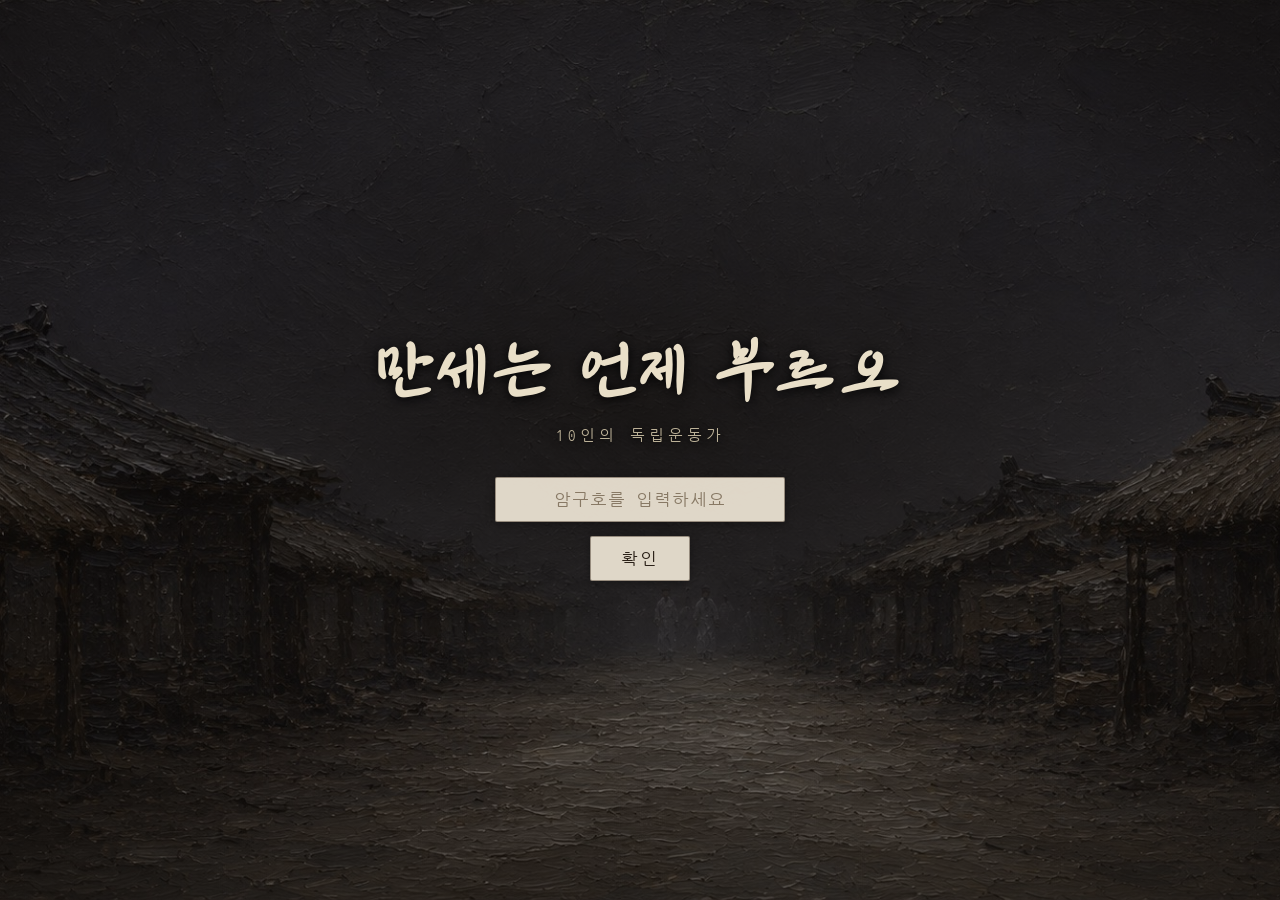
==== commit e85b0a21: "플레이테스트 26건 반영 (25건 완료) 화면: 첫 화면 암구호 입력·표준 버튼 종이색 통일·팝업 3종 480px 통일·       이름퀴즈 가로 4칸·엔딩 글씨 그림자 보강·결과" ====
--- a/index.html
+++ b/index.html
@@ -15,7 +15,14 @@
     <div class="title-inner">
       <h1 class="logo-main" data-k="title.logo_main">만세는 언제 부르오</h1>
       <p class="logo-sub" data-k="title.logo_sub">10인의 독립운동가</p>
-      <button id="btn-start" class="btn-primary">시작하기</button>
+      <!-- 암구호를 통과해야 시작된다. 검사는 js/ui.js — main.js의 시작 핸들러는 그대로 두고
+           클릭을 가로채는 방식이라, 다른 창이 main.js를 고쳐도 서로 부딪히지 않는다. -->
+      <div class="gate">
+        <input id="gate-code" class="gate-input" type="text" inputmode="text"
+               placeholder="암구호를 입력하세요" autocomplete="off"
+               autocapitalize="off" spellcheck="false" maxlength="20">
+        <button id="btn-start" class="btn-primary">확인</button>
+      </div>
     </div>
   </section>
 
@@ -139,8 +146,12 @@
 
 </div>
 
+<!-- 도감 저장(PDF)용. 로컬 번들 — 오프라인 교실에서도 돌아야 하므로 CDN 쓰지 않는다 -->
+<script src="lib/html2canvas.min.js"></script>
+<script src="lib/jspdf.umd.min.js"></script>
 <script src="js/engine.js"></script>
 <script src="js/screens.js"></script>
 <script src="js/main.js"></script>
+<script src="js/ui.js"></script>
 </body>
 </html>
--- a/css/style.css
+++ b/css/style.css
@@ -17,6 +17,23 @@
   --text:#ece3d0; --muted:#a99a7c; --line:#5a4a30;
   --header-h:56px;
   --dlg-font:'typew',"Apple SD Gothic Neo","Malgun Gothic",sans-serif;
+
+  /* A2안 「한지 전단」 종이 스킨 — 원래 264행 근처에 따로 있던 것을 여기로 올렸다.
+     조작 UI(버튼·입력칸·팝업)가 전부 이 네 값을 보므로 색의 출발점이 한 군데여야 한다.
+     ⚠️--ink는 위에서 이미 '앱 바깥 여백의 거의 검정'이다. 종이 위 글씨색은
+     이름을 나눠 --ink-paper로 둔다(같은 이름을 겹쳐 썼다가 여백까지 갈색이 된 적 있음). */
+  --paper-rgb:238,230,213; --ink-paper:#2b2118; --ink-soft:#6b5a44; --ink-line:60,48,34;
+
+  /* 팝업(학습창·퀴즈) 공통 치수 — 세 팝업이 같은 크기로 서야 해서 한 곳에 둔다.
+     min은 가장 긴 내용(초등 OX 해설 131자 + 해설칸 + 계속 버튼) 기준. */
+  --panel-w:min(88%,560px);
+  /* vh로 잡으면 화면 높이마다 기준이 달라져, 낮은 화면에선 해설이 뜬 OX만 혼자 커진다.
+     그래서 고정값을 기준으로 두고, 화면이 아주 낮을 때만 76vh가 대신 받게 한다. */
+  --panel-min-h:min(480px,76vh);
+
+  /* 글줄 최대 폭. 화면(#app)은 꽉 채우되 읽는 글은 여기서 묶는다.
+     880px = 대사 19px 기준 한 줄 약 40자 — 한글이 편하게 읽히는 길이. */
+  --read-w:880px;
 }
 
 *{ box-sizing:border-box; margin:0; padding:0; -webkit-tap-highlight-color:transparent; }
@@ -29,7 +46,11 @@
   background:var(--ink); color:var(--text); font-family:var(--dlg-font);
   overflow:hidden; user-select:none;
 }
-#app{ position:relative; max-width:900px; margin:0 auto; height:100%;
+/* 타깃 = 아이패드 미니 가로(1133×744). 900px로 잠겨 있어 양옆 233px이 검게 남았다
+   (사용자 지적 14). 그림은 화면을 꽉 채우되, 글은 아래 --read-w로 따로 묶는다
+   — 폭을 통째로 풀면 대사가 한 줄에 58자까지 늘어나 읽기 힘들어진다.
+   1600px 상한은 큰 데스크톱에서 그림이 무한정 늘어지지 않게 하는 선. */
+#app{ position:relative; max-width:1600px; margin:0 auto; height:100%;
   box-shadow:0 0 60px rgba(0,0,0,.6); overflow:hidden; }
 
 .hidden{ display:none !important; }
@@ -39,16 +60,26 @@
 .overlay{ position:absolute; inset:0; z-index:60; display:flex;
   align-items:center; justify-content:center; background:rgba(0,0,0,.62); }
 
-/* ---------- 버튼 공통 ---------- */
-.btn-primary{ font-family:var(--dlg-font); font-size:17px; color:#1a140c;
-  background:linear-gradient(180deg,var(--gold-lite),var(--gold));
-  border:none; border-radius:10px; padding:13px 30px; cursor:pointer;
-  box-shadow:0 3px 0 #8a6d28; letter-spacing:2px; }
-.btn-primary:active{ transform:translateY(2px); box-shadow:0 1px 0 #8a6d28; }
-.btn-ghost{ font-family:var(--dlg-font); font-size:16px; color:var(--text);
-  background:transparent; border:1px solid var(--line); border-radius:10px;
-  padding:12px 26px; cursor:pointer; letter-spacing:2px; }
-.btn-ghost:active{ background:rgba(255,255,255,.05); }
+/* ---------- 버튼 공통 ----------
+   A2안 「한지 전단」으로 교체(사용자 확정 2026-07-20). 예전엔 금빛 그라데이션 +
+   둥근 모서리 10px였는데, 조작 UI는 이미 선택지·키패드·퀴즈 선택지가 전부 종이·먹으로
+   가 있었고 이 표준 버튼만 옛 금빛으로 남아 혼자 떠 보였다.
+   이 규칙 하나가 시작(확인)·설정닫기·계속·저장·종료 다섯 버튼을 동시에 바꾼다. */
+.btn-primary{ font-family:var(--dlg-font); font-size:17px; letter-spacing:2px;
+  color:var(--ink-paper); background:rgba(var(--paper-rgb),.93);
+  border:1px solid rgba(var(--ink-line),.45); border-radius:2px;
+  padding:13px 30px; cursor:pointer; box-shadow:0 2px 8px rgba(0,0,0,.35); }
+.btn-primary:active{ background:rgba(214,204,184,.96);
+  box-shadow:0 1px 3px rgba(0,0,0,.35); transform:translateY(1px); }
+/* 종료 버튼용. "저장하기와 똑같은 스타일"이 요구사항이라 크기·색을 완전히 맞추고,
+   테두리만 한 톤 진하게 해 주/보조가 구분되게 둔다(예전 btn-ghost는 투명 배경이라
+   결과 화면에서 혼자 색이 빠져 보였다). */
+.btn-ghost{ font-family:var(--dlg-font); font-size:17px; letter-spacing:2px;
+  color:var(--ink-paper); background:rgba(var(--paper-rgb),.93);
+  border:1px solid rgba(var(--ink-line),.45); border-radius:2px;
+  padding:13px 30px; cursor:pointer; box-shadow:0 2px 8px rgba(0,0,0,.35); }
+.btn-ghost:active{ background:rgba(214,204,184,.96);
+  box-shadow:0 1px 3px rgba(0,0,0,.35); transform:translateY(1px); }
 
 /* ---------- ① 타이틀 ---------- */
 /* 배경 = 동트기 전 저잣길(title_dawn). ⚠️상대경로는 이 css 파일 기준으로 풀린다
@@ -61,9 +92,27 @@
   background:radial-gradient(115% 85% at 50% 46%,
     rgba(14,11,8,.74) 0%, rgba(14,11,8,.40) 42%, rgba(14,11,8,.78) 100%); }
 .title-inner{ position:relative; z-index:1; text-align:center; }
-.logo-main{ font-family:'kimgu',serif; font-size:52px; color:var(--paper);
+.logo-main{ font-family:'kimgu',serif; font-size:clamp(34px,7vh,56px); color:var(--paper);
   letter-spacing:6px; margin-bottom:10px; text-shadow:0 2px 12px #000; }
-.logo-sub{ color:var(--gold); letter-spacing:8px; margin-bottom:44px; font-size:15px; }
+/* 부제 — 금색·자간 8px이었다. 제목이 붓글씨라 그 아래 금색 타자기체가 겉돌았고(사용자 지적),
+   게임 전체가 종이색으로 통일되면서 첫 화면만 금색으로 남을 이유가 없어졌다.
+   붓글씨로 같이 가지 않는 이유: 제목과 같은 서체를 겹쳐 쓰면 제목이 눌린다.
+   담백한 타자기체는 두되 색을 종이색으로 내리고, 자간을 8px→4px로 좁혀 한 덩어리로 읽히게 한다. */
+.logo-sub{ color:var(--paper2); letter-spacing:4px; margin-bottom:34px; font-size:15px;
+  opacity:.85; text-shadow:0 1px 8px #000; }
+
+/* 시작 암구호 — 이 칸을 통과해야 게임이 열린다(사용자 확정 2026-07-20).
+   조작 UI라 코드 입력 키패드·선택지와 같은 종이 언어를 쓴다. */
+.gate{ display:flex; flex-direction:column; align-items:center; gap:14px; }
+.gate-input{ font-family:var(--dlg-font); font-size:17px; letter-spacing:2px;
+  text-align:center; width:min(78vw,290px); padding:13px 16px;
+  color:var(--ink-paper); background:rgba(var(--paper-rgb),.93);
+  border:1px solid rgba(var(--ink-line),.45); border-radius:2px;
+  box-shadow:0 2px 8px rgba(0,0,0,.35); }
+/* 지시문은 흐리게 — 입력한 글자와 헷갈리지 않아야 한다 */
+.gate-input::placeholder{ color:var(--ink-soft); opacity:.75; letter-spacing:1px; }
+.gate-input:focus{ outline:none; border-color:rgba(var(--ink-line),.85); }
+.gate-input.is-wrong{ animation:shake .45s; border-color:var(--crimson); }
 
 /* ---------- 인게임 무대 ---------- */
 #stage{ justify-content:flex-end; }
@@ -82,8 +131,8 @@
   filter:grayscale(1); }
 /* 배경 그림(staging.bg_img) — 깔린 장면에선 위 회색 플레이스홀더·목판 줄무늬를 걷는다.
    아직 안 그려진 장소는 .has-img가 안 붙어 그대로 회색으로 남는다.
-   ⚠️아래 .bg.color(예열)·.bg.burst(만세폭발)가 background를 통째로 갈아 이 규칙을 덮는다
-   — 일부러 그렇게 뒀다(만세 연출 보존). R9·R10 배경 그림이 들어올 때 같이 정해야 함. */
+   ※옛 경고("아래 .bg.color·.bg.burst가 background를 통째로 갈아 이 규칙을 덮는다")는 지웠다.
+   .bg.color는 규칙째 사라졌고, .bg.burst는 이제 filter만 건드려 그림을 덮지 않는다. */
 .bg.has-img{ background-image:var(--bg-img); background-size:cover; background-position:center; }
 .bg.has-img::before{ display:none; }
 
@@ -133,15 +182,18 @@
 #minimenu button:active{ background:rgba(60,48,28,.9); }
 
 /* 대사 상자 */
-.dialogue-box{ position:relative; z-index:30; width:calc(100% - 28px); margin:0 14px 16px;
+.dialogue-box{ position:relative; z-index:30;
+  width:min(calc(100% - 28px), var(--read-w)); margin:0 auto 16px;
   min-height:118px; background:linear-gradient(180deg,rgba(30,23,15,.94),rgba(18,14,9,.96));
   border:1px solid var(--line); border-radius:14px; padding:20px 22px 26px;
   box-shadow:0 -4px 24px rgba(0,0,0,.5); }
-.dialogue-text{ font-size:19px; line-height:1.85; letter-spacing:.5px; color:var(--text);
-  white-space:pre-wrap; min-height:1.8em; }
+/* 글자 크기를 화면 높이에 묶는다(사용자 지적 15). 값은 타깃 744px에서 지금과 같은
+   19px가 나오도록 잡았다 — 아이패드 미니에선 보이는 게 안 바뀌고, 더 낮은 화면에서만 줄어든다. */
+.dialogue-text{ font-size:clamp(16px,2.55vh,21px); line-height:1.85; letter-spacing:.5px;
+  color:var(--text); white-space:pre-wrap; min-height:1.8em; }
 .dialogue-text.narr{ color:#c9bda2; font-style:italic; }
 /* 묶음 대사(최대 3줄) — 줄별 스타일 */
-.dline{ font-size:19px; line-height:1.7; letter-spacing:.5px; color:var(--text); white-space:pre-wrap; }
+.dline{ font-size:clamp(16px,2.55vh,21px); line-height:1.7; letter-spacing:.5px; color:var(--text); white-space:pre-wrap; }
 .dline + .dline{ margin-top:9px; }
 .dline.narr{ color:#c9bda2; font-style:italic; }
 .dline.emph{ color:var(--gold-lite); }
@@ -170,8 +222,14 @@
 .letter-layer{ position:absolute; z-index:46; inset:0; display:flex; flex-direction:column;
   align-items:center; justify-content:center; text-align:center; padding:44px 34px;
   background:radial-gradient(ellipse at center, rgba(0,0,0,.5) 0%, rgba(0,0,0,.82) 78%); }
-.letter-text{ font-family:'kimgu'; font-size:33px; line-height:1.95; letter-spacing:1px;
-  color:var(--gold-lite); max-width:92%; text-shadow:0 2px 18px #000; }
+/* ⚠️white-space:pre-wrap이 없으면 원고의 줄바꿈(\n)이 띄어쓰기로 뭉개진다(2026-07-20 발견).
+   대사창 쪽(.dialogue-text·.dline)엔 진작 있었는데 편지 전체화면만 빠져 있어서,
+   원고에 4곳 넣은 줄바꿈이 화면에서 하나도 안 나뉘고 있었다. 편지·쪽지는 여기로 온다
+   (engine.js letterFull) — .dline이 아니다. */
+.letter-text{ font-family:'kimgu'; font-size:clamp(24px,4.4vh,36px); line-height:1.95;
+  letter-spacing:1px; color:var(--gold-lite);
+  max-width:min(92%, calc(var(--read-w) + 120px)); text-shadow:0 2px 18px #000;
+  white-space:pre-wrap; }
 .letter-text.han{ font-family:'han'; } .letter-text.ahn{ font-family:'ahn'; }
 .letter-text.yun{ font-family:'yun'; } .letter-text.yunbg{ font-family:'yunbg'; }
 .letter-text.kimgu{ font-family:'kimgu'; }
@@ -179,13 +237,17 @@
 
 /* 이름 자막 — 정갈한 추모 톤(붓글씨). 게임 메인 타자기체와 구분(정본 요소③).
    장소 자막층(caption-layer)과 L1 몽타주 덩어리(montage-group) 양쪽에서 쓴다. */
+/* 그림자를 세 겹으로 겹친다(사용자 지적 23, 2026-07-20). 한 겹 12px짜리로는
+   유화 배경이 밝은 자리에 이름·설명이 묻혀 안 읽혔다. 가까운 겹으로 글자 획을 세우고,
+   먼 겹으로 글자 뒤에만 어둠을 깔아 배경을 안 건드리면서 대비를 만든다. */
 .caption-layer .namecap, .montage-group .namecap{
   font-family:'kimgu',serif; color:var(--gold-lite);
-  font-size:30px; letter-spacing:4px; text-shadow:0 2px 12px #000; }
+  font-size:clamp(22px,4vh,32px); letter-spacing:4px;
+  text-shadow:0 2px 4px rgba(0,0,0,.95), 0 0 16px rgba(0,0,0,.9), 0 0 44px rgba(0,0,0,.72); }
 .caption-layer .tokencap, .montage-group .tokencap{
-  color:#e0d6bf; font-size:15px; line-height:1.7;
+  color:#e0d6bf; font-size:clamp(13px,2vh,17px); line-height:1.7;
   max-width:80%; margin-left:auto; margin-right:auto; text-align:center;
-  text-shadow:0 2px 10px #000; }
+  text-shadow:0 1px 3px rgba(0,0,0,.95), 0 0 14px rgba(0,0,0,.9), 0 0 38px rgba(0,0,0,.7); }
 .caption-layer .tokencap{ margin-top:12px; }
 
 /* 몽타주 초상 층 */
@@ -209,10 +271,21 @@
 .montage-group.exiting{ opacity:0; }
 /* 자막은 처음부터 자리를 차지하되 투명 — 리빌 때 나타나도 초상이 안 밀린다.
    한 번에 또렷이(한 글자씩 타이핑 X = 반전 임팩트 보존, 정본 요소③). */
-.montage-group .namecap, .montage-group .tokencap, .montage-group .scriptcap{
+.montage-group .namecap, .montage-group .tokencap, .montage-group .scriptcap,
+.montage-group .tokenimg{
   opacity:0; transition:opacity .5s; }
 .montage-group.named .namecap, .montage-group.named .tokencap,
-.montage-group.named .scriptcap{ opacity:1; }
+.montage-group.named .scriptcap, .montage-group.named .tokenimg{ opacity:1; }
+/* 증표 그림 — 남성 5인의 필적(.scriptcap)과 같은 자리·같은 무게.
+   사진(200×240)보다 작게 둔다: 얼굴이 주인공이고 증표는 그가 건넨 것이라 종속 관계다.
+   네모를 그대로 두면 사진과 두 개의 상자가 나란히 선 꼴이라, 가장자리를 부드럽게 녹여
+   물건만 남긴다(유화 배경이 어두워 마스크가 자연스럽게 먹는다). */
+.montage-group .tokenimg{ width:132px; height:132px; }
+.montage-group .tokenimg img{ width:100%; height:100%; object-fit:cover; display:block;
+  border-radius:8px;
+  -webkit-mask-image:radial-gradient(ellipse at center, #000 56%, transparent 82%);
+  mask-image:radial-gradient(ellipse at center, #000 56%, transparent 82%);
+  filter:sepia(.18) saturate(.85) brightness(1.02); }
 .montage-group .namecap{ min-height:1.2em; }
 .montage-group .tokencap{ min-height:3.4em; max-width:min(80%,560px); }
 
@@ -220,8 +293,9 @@
    xlsx ending 시트 비고의 "편지(필적 자막)" 구현. 폰트는 script_font 열이 고른다.
    ※열 명 모두 같은 자리. 한용운만 초상 위 겹침이었으나 이름 자막을 넣으면서 폐기. */
 .montage-group .scriptcap{
-  font-size:22px; line-height:1.55; color:var(--gold-lite);
-  max-width:min(88%,430px); text-align:center; text-shadow:0 2px 10px #000;
+  font-size:clamp(17px,2.95vh,24px); line-height:1.55; color:var(--gold-lite);
+  max-width:min(88%,430px); text-align:center;
+  text-shadow:0 2px 4px rgba(0,0,0,.95), 0 0 15px rgba(0,0,0,.9), 0 0 40px rgba(0,0,0,.7);
   margin-top:-2px; }
 .scriptcap.yun{ font-family:'yun',serif; }
 .scriptcap.ahn{ font-family:'ahn',serif; }
@@ -232,7 +306,7 @@
 /* L1 몽타주 초상 — ★공식 흑백 사진(정본 411행 "공식사진 채택 = 미술 원칙 전환").
    게임 본편=목판·익명 / 엔딩=실사·실명. 스타일이 걷히는 것 자체가 반전 클라이맥스.
    ※사진 미소싱 상태에선 회색 줄무늬가 자리만 잡는다(cards.뒷면_공식이미지_img). */
-.montage-portrait{ width:200px; height:240px; border-radius:12px;
+.montage-portrait{ height:clamp(190px,32.2vh,260px); aspect-ratio:5/6; width:auto; border-radius:12px;
   background:repeating-linear-gradient(45deg,#2a2a2a 0 10px,#333 10px 20px);
   filter:grayscale(1) contrast(1.05); border:2px solid #444;
   overflow:hidden; position:relative; flex:0 0 auto;
@@ -256,7 +330,7 @@
   background:rgba(0,0,0,.35); }
 /* A2안 「한지 전단」 — 조작 UI는 종이·먹으로 통일(학습 패널과 같은 언어). */
 .choice-btn{ font-family:var(--dlg-font); width:min(80%,460px); text-align:left;
-  background:rgba(var(--paper-rgb),.93); color:var(--ink);
+  background:rgba(var(--paper-rgb),.93); color:var(--ink-paper);
   border:1px solid rgba(var(--ink-line),.4); border-radius:2px;
   box-shadow:0 2px 8px rgba(0,0,0,.35);
   padding:16px 20px; font-size:16px; line-height:1.6; cursor:pointer; }
@@ -266,21 +340,29 @@
    포스터에서 찾은 3자리 코드를 친다. 전면을 덮지 않는 이유 둘:
    ①대사창과 나란히 서야 한다(묘사를 보며 입력) ②배경이 곧 1차 검색 필터라
    장터인지 강나루인지 보여야 한다. → inset:0 대신 흐름 안에 두고, 칸은 반투명. */
+/* ⚠️높이가 모자라면 위로 넘쳐 안내 문구·포스터 윗부분이 화면 밖으로 잘린다(사용자 캡처 2026-07-18).
+   고정 px로 짜면 타깃(iPad Mini 가로 1024×768)에서도 여유가 130px뿐이라, 대사가 3줄로
+   자라거나 브라우저 주소창이 자리를 먹으면 그대로 깨졌다.
+   → 아래 다섯 규칙 전부 clamp(최소, vh, 지금값)로 바꿔 창이 낮아지면 같이 줄어들게 한다.
+   768 이상에서는 clamp 상한에 걸려 지금과 픽셀이 완전히 같다(디자인 불변). */
 .find-layer{ position:relative; z-index:29; display:flex; flex-direction:column;
-  align-items:center; gap:12px; margin:0 14px 10px; }
+  align-items:center; gap:clamp(6px,1.2vh,12px); margin:0 14px 10px; min-height:0; }
 .find-layer.is-busy .find-pad{ pointer-events:none; opacity:.45; }
 
 /* ── A2안 「한지 전단」(사용자 확정 2026-07-18) ───────────────────────────
    금빛·어두운 판을 걷고, 배경 유화에서 실제로 뽑은 종이색으로 통일한다.
    금색은 그림에 없는 색이라 얹으면 UI만 따로 떠 보였다.
    대사창은 손대지 않는다 — 편지 필적(금색)·엔딩 자막이 걸려 있어서다. */
-:root{ --paper-rgb:238,230,213; --ink:#2b2118; --ink-soft:#6b5a44; --ink-line:60,48,34; }
+/* 종이 스킨 변수(--paper-rgb / --ink-paper / --ink-soft / --ink-line)는 파일 맨 위
+   :root로 옮겼다(2026-07-20). 표준 버튼까지 같은 값을 쓰게 되면서, 색의 출발점이
+   파일 중간에 있으면 찾기 어려워서다. */
 
 /* 빈 자리 — 진입 땐 1개. 이 릴레이 사람을 찾을 때마다 채워지고 새 빈 자리가 선다. */
-.find-slots{ display:flex; gap:14px; justify-content:center; align-items:flex-end; }
+.find-slots{ display:flex; gap:clamp(8px,1.6vw,14px); justify-content:center;
+  align-items:flex-end; min-height:0; }
 /* 78px→150px. 포스터에서 찾아온 그림을 알아볼 수 있어야 하는데 너무 작았다(사용자 지적).
    세 자리가 다 차도(후보 최대 3) 가로가 넘치지 않는 크기다. */
-.find-slot{ width:150px; aspect-ratio:1024/1536; border-radius:2px;
+.find-slot{ height:clamp(110px,30vh,225px); width:auto; aspect-ratio:1024/1536; border-radius:2px;
   display:flex; align-items:center; justify-content:center; overflow:hidden; }
 .find-slot.is-empty{ border:1px solid rgba(var(--ink-line),.45);
   background:rgba(var(--paper-rgb),.82); color:rgba(var(--ink-line),.5);
@@ -296,21 +378,25 @@
 
 /* 안내 문구 — 포스터 자리보다 위에 선다(index.html 순서). 아래에 두면 입력 결과인지
    안내인지 애매했고, 배경 그림에 묻혀 안 보였다(사용자 지적). */
-.find-prompt{ color:var(--ink); font-size:19px; letter-spacing:1px;
-  background:rgba(var(--paper-rgb),.92); padding:11px 26px;
+.find-prompt{ color:var(--ink-paper); font-size:clamp(15px,2.2vh,19px); letter-spacing:1px;
+  background:rgba(var(--paper-rgb),.92);
+  padding:clamp(6px,1.2vh,11px) clamp(14px,3vw,26px);
   border:1px solid rgba(var(--ink-line),.4); box-shadow:0 2px 10px rgba(0,0,0,.35); }
-.find-code{ display:flex; gap:12px; }
-.find-digit{ width:58px; height:64px; border-radius:0;
+.find-code{ display:flex; gap:clamp(8px,1.6vw,12px); }
+/* line-height로 세로중앙을 잡으면 높이가 줄 때 글자가 칸 밖으로 나간다 → grid로 바꿈 */
+.find-digit{ width:clamp(44px,7.5vh,58px); height:clamp(48px,8.5vh,64px); border-radius:0;
   border:1px solid rgba(var(--ink-line),.5); background:rgba(var(--paper-rgb),.92);
-  color:var(--ink); box-shadow:0 2px 8px rgba(0,0,0,.3);
-  font-family:var(--dlg-font); font-size:30px; line-height:64px; text-align:center; }
+  color:var(--ink-paper); box-shadow:0 2px 8px rgba(0,0,0,.3);
+  font-family:var(--dlg-font); font-size:clamp(22px,4vh,30px);
+  display:grid; place-items:center; line-height:1; text-align:center; }
 .find-digit.is-on{ border-color:rgba(var(--ink-line),.85); }
 
 /* 세로 4줄(3열) → 가로 2줄(6열). 세로로 길면 포스터를 키울 자리가 안 나온다. */
-.find-pad{ display:grid; grid-template-columns:repeat(6,1fr); gap:9px;
+.find-pad{ display:grid; grid-template-columns:repeat(6,1fr); gap:clamp(6px,1.1vh,9px);
   width:100%; max-width:560px; }
-.find-key{ font-family:var(--dlg-font); font-size:21px; height:54px;
-  background:rgba(var(--paper-rgb),.92); color:var(--ink);
+.find-key{ font-family:var(--dlg-font); font-size:clamp(17px,2.8vh,21px);
+  height:clamp(40px,7vh,54px);
+  background:rgba(var(--paper-rgb),.92); color:var(--ink-paper);
   border:1px solid rgba(var(--ink-line),.35); border-radius:2px; cursor:pointer;
   box-shadow:0 2px 7px rgba(0,0,0,.3); }
 .find-key:active{ background:rgba(214,204,184,.96); box-shadow:0 1px 3px rgba(0,0,0,.35); }
@@ -321,11 +407,23 @@
 /* 학습 패널 A₂(활판 인쇄물 스킨) */
 .learn-panel{ position:absolute; z-index:45; inset:0; display:flex;
   align-items:center; justify-content:center; background:rgba(0,0,0,.55); }
-.learn-inner{ width:min(88%,560px); background:var(--paper);
-  color:#241c10; border:2px solid #3a2c14; border-radius:6px; padding:30px 28px 20px;
-  box-shadow:0 12px 40px rgba(0,0,0,.6); position:relative;
+/* ── 학습창·퀴즈 공통 판 (사용자 지적 6·7·8, 2026-07-20) ─────────────────
+   크기가 내용에 따라 들쭉날쭉했다. 높이가 auto인 데다 상한이 없어 글이 곧 판 크기였고,
+   게다가 이름퀴즈와 OX가 같은 판을 돌려 쓰는 탓에 이어서 뜰 때 판이 출렁였다.
+   → 가장 긴 내용(초등 OX 해설 131자 + 해설칸 + 계속 버튼)을 기준으로 최소 높이를 잡아
+     세 팝업을 같은 크기로 세운다. 기준값은 맨 위 --panel-min-h.
+   max-height는 안전장치다 — 이 게임은 스크롤이 막혀 있어(#app overflow:hidden)
+   판이 화면보다 커지면 잘린 채 되찾을 방법이 없다. 중등 4지선다처럼 정말 긴 경우만
+   판 안에서 스크롤된다. */
+.learn-inner, .quiz-inner{
+  width:var(--panel-w); min-height:var(--panel-min-h); max-height:84vh; overflow-y:auto;
+  background:var(--paper); color:#241c10; border:2px solid #3a2c14; border-radius:6px;
+  padding:28px 26px; box-shadow:0 12px 40px rgba(0,0,0,.6); position:relative;
+  display:flex; flex-direction:column;
   background-image:repeating-linear-gradient(0deg,transparent 0 30px,rgba(0,0,0,.04) 30px 31px); }
-.learn-text{ font-size:19px; line-height:2; letter-spacing:.3px; min-height:120px; }
+/* 학습창 — 글은 위, 넘김 줄은 판 맨 아래. 페이지를 넘겨도 버튼이 제자리에 있다. */
+.learn-inner{ justify-content:space-between; }
+.learn-text{ font-size:clamp(16px,2.55vh,21px); line-height:2; letter-spacing:.3px; min-height:120px; }
 .learn-text b{ color:var(--crimson); font-weight:700; }
 .learn-nav{ display:flex; justify-content:space-between; align-items:center; margin-top:18px;
   border-top:1px solid #cbb98f; padding-top:12px; }
@@ -337,13 +435,17 @@
 /* 퀴즈 패널 */
 .quiz-panel{ position:absolute; z-index:45; inset:0; display:flex;
   align-items:center; justify-content:center; background:rgba(0,0,0,.55); }
-.quiz-inner{ width:min(88%,560px); background:var(--paper); color:#241c10;
-  border:2px solid #3a2c14; border-radius:6px; padding:26px 24px; text-align:center;
-  box-shadow:0 12px 40px rgba(0,0,0,.6);
-  background-image:repeating-linear-gradient(0deg,transparent 0 30px,rgba(0,0,0,.04) 30px 31px); }
-.quiz-q{ font-size:19px; line-height:1.7; margin-bottom:20px; color:#241c10; }
+/* 퀴즈 — 문항·선택지가 판 한가운데. 해설과 계속 버튼이 나타나도 판 크기는 그대로다. */
+.quiz-inner{ justify-content:center; text-align:center; }
+.quiz-q{ font-size:clamp(16px,2.55vh,21px); line-height:1.7; margin-bottom:20px; color:#241c10; }
 .quiz-options{ display:flex; flex-direction:column; gap:10px; }
-.quiz-opt{ font-family:var(--dlg-font); font-size:16px; color:#241c10;
+/* 이름 퀴즈만 가로 4칸 — 선택지가 인물 이름(최장 4자)뿐이라 세로로 쌓을 이유가 없었고,
+   그 탓에 판이 학습창보다 훨씬 커졌다. 판정은 js/ui.js가 글자 수로 한다.
+   중등 4지선다는 보기가 길어 세로 그대로 간다(같은 클래스를 쓰므로 여기서 갈라야 한다). */
+.quiz-options.is-names{ flex-direction:row; justify-content:center; gap:8px; }
+.quiz-options.is-names .quiz-opt{ flex:1 1 0; padding:14px 6px; font-size:15px;
+  letter-spacing:0; white-space:nowrap; text-align:center; }
+.quiz-opt{ font-family:var(--dlg-font); font-size:clamp(14px,2.15vh,18px); color:#241c10;
   background:rgba(255,255,255,.5); border:1px solid rgba(var(--ink-line),.42);
   border-radius:2px; padding:14px 16px; cursor:pointer; line-height:1.5; }
 .quiz-opt.ox{ font-size:30px; font-weight:700; padding:16px; width:90px; margin:0 auto; }
@@ -355,7 +457,7 @@
   animation:shake .4s; }
 @keyframes ding{ 0%{box-shadow:0 0 0 rgba(58,44,20,0)} 50%{box-shadow:0 0 20px rgba(58,44,20,.55)} 100%{box-shadow:0 0 0 rgba(58,44,20,0)} }
 .ox-row{ display:flex; gap:20px; justify-content:center; }
-.quiz-feedback{ margin-top:18px; font-size:15px; line-height:1.7; color:#3a2c14;
+.quiz-feedback{ margin-top:18px; font-size:clamp(13px,2vh,17px); line-height:1.7; color:#3a2c14;
   background:rgba(58,44,20,.09); border-radius:2px; padding:14px; text-align:left;
   border-left:3px solid rgba(var(--ink-line),.5); }
 #quiz-continue{ margin-top:18px; }
@@ -379,9 +481,15 @@
 .codex-face{ position:absolute; inset:0; backface-visibility:hidden; border-radius:10px;
   border:1px solid var(--line); display:flex; flex-direction:column; align-items:center;
   justify-content:center; padding:8px; text-align:center; overflow:hidden; }
-.codex-front{ background:linear-gradient(180deg,#5a6b7a,#8a4a3a); }
-.codex-front .quote{ color:#fff; font-size:10px; line-height:1.45; text-shadow:0 1px 4px #000;
-  max-height:100%; overflow:hidden; display:-webkit-box; -webkit-line-clamp:8; -webkit-box-orient:vertical; }
+.codex-front{ background:linear-gradient(180deg,#5a6b7a,#8a4a3a); justify-content:flex-end; padding:0; }
+/* 앞면 초상 = 그 인물의 정답 포스터. 아래쪽에 어둠을 깔아 대표 한마디가 그림 위에서도 읽히게 한다 */
+/* 포스터는 2:3, 카드는 3:4라 위아래가 잘린다. 얼굴이 잘리지 않게 위쪽으로 붙여 자른다 */
+.codex-portrait{ position:absolute; inset:0; width:100%; height:100%; object-fit:cover; object-position:50% 18%; }
+.codex-front::after{ content:''; position:absolute; left:0; right:0; bottom:0; height:62%;
+  background:linear-gradient(180deg,rgba(0,0,0,0) 0%,rgba(0,0,0,.82) 78%); pointer-events:none; }
+.codex-front .quote{ position:relative; z-index:1; color:#fff; font-size:10px; line-height:1.45;
+  text-shadow:0 1px 4px #000; padding:8px; margin:0;
+  max-height:100%; overflow:hidden; display:-webkit-box; -webkit-line-clamp:6; -webkit-box-orient:vertical; }
 .codex-back{ background:var(--paper); color:#241c10; transform:rotateY(180deg); }
 .codex-back .cname{ font-family:'kimgu',serif; font-size:18px; margin-bottom:4px; }
 .codex-back .cinfo{ font-size:10px; line-height:1.4; color:#5a4a2a; }
@@ -415,15 +523,25 @@
 #screen-result{ padding:20px;
   background:linear-gradient(rgba(14,11,8,.60),rgba(14,11,8,.60)),
              url('../assets/img/bg/manse_burst.jpg') center/cover no-repeat; }
-.result-heading{ font-family:'kimgu',serif; font-size:26px; color:var(--paper);
+.result-heading{ font-family:'kimgu',serif; font-size:clamp(20px,3.5vh,28px); color:var(--paper);
   letter-spacing:4px; margin:10px 0 20px; }
+/* 종이색으로 통일(2026-07-20). 다른 버튼이 전부 종이가 되면서 이것만 금테로 남아 튀었다.
+   주버튼(확인·저장 등)보다 작게 둬서 보조 조작이라는 것은 크기로 구분한다. */
 .result-topbtn{ position:absolute; top:16px; right:16px; font-family:var(--dlg-font);
-  background:rgba(20,16,10,.8); color:var(--gold); border:1px solid var(--line);
-  border-radius:10px; padding:8px 14px; cursor:pointer; font-size:13px; }
+  background:rgba(var(--paper-rgb),.93); color:var(--ink-paper);
+  border:1px solid rgba(var(--ink-line),.45); border-radius:2px;
+  padding:9px 15px; cursor:pointer; font-size:13px; letter-spacing:1px;
+  box-shadow:0 2px 8px rgba(0,0,0,.35); }
+.result-topbtn:active{ background:rgba(214,204,184,.96);
+  box-shadow:0 1px 3px rgba(0,0,0,.35); transform:translateY(1px); }
 .result-grid{ display:grid; grid-template-columns:repeat(5,1fr); gap:12px;
   max-width:640px; width:100%; }
 .result-cell{ text-align:center; opacity:0; animation:fadein 1.2s forwards; }
-.result-portrait{ aspect-ratio:3/4; border-radius:8px; border:1px solid var(--gold);
+/* 금테 없음(사용자 확정 2026-07-20) — 찾기 화면 포스터 자리와 같은 판단이다.
+   유화·사진에 금빛 테두리를 두르면 그림과 따로 논다. 사진 자체가 사각이라 경계는
+   이미 서므로, 바닥에 앉히는 옅은 그림자만 남긴다. */
+.result-portrait{ aspect-ratio:3/4; border-radius:8px; border:0;
+  box-shadow:0 3px 12px rgba(0,0,0,.5);
   background:#1a1510; display:flex; align-items:center; overflow:hidden;
   justify-content:center; color:#fff; font-size:11px; }
 .result-portrait img{ width:100%; height:100%; object-fit:cover; display:block;
@@ -445,3 +563,45 @@
 .loading-text{ color:var(--muted); letter-spacing:3px; }
 
 /* 페이드인 유틸 */
+
+/* ---------- 도감 저장(PDF) 지면 ----------
+   화면에 보이는 도감 카드는 3D로 뒤집히지만(perspective/rotateY), 저장본은 멈춘 종이라
+   한 면만 찍힌다. 그래서 화면을 그대로 캡처하지 않고, 앞면(초상·한마디)과 뒷면(이름·생몰년)을
+   한 줄에 나란히 편 전용 지면을 따로 짠다. 도감의 색·글꼴은 그대로 쓴다.
+   ※px 고정 — html2canvas가 뷰포트와 무관하게 같은 크기로 찍게 하려고. (A4 96dpi = 794×1123)
+   화면 밖에 두되 display:none 은 금물 — 레이아웃이 안 잡혀 빈 그림이 찍힌다. */
+.pdf-sheet{ position:fixed; left:-10000px; top:0; z-index:-1; }
+/* 종이는 한지색 — 화면 도감은 검정 바탕이지만 저장본은 뽑아 가는 물건이라
+   검정을 그대로 인쇄하면 잉크를 다 먹는다(사용자 확정). 조작 UI와 같은 A2안 한지 팔레트. */
+.pdf-page{ width:794px; height:1123px; background:rgb(var(--paper-rgb));
+  color:var(--ink-paper); font-family:var(--dlg-font); padding:46px 52px;
+  box-sizing:border-box; display:flex; flex-direction:column; }
+.pdf-head{ border-bottom:1px solid rgba(var(--ink-line),.4); padding-bottom:14px;
+  margin-bottom:16px; }
+.pdf-head h1{ font-family:'kimgu',serif; font-size:30px; color:var(--ink-paper);
+  letter-spacing:6px; margin:0; }
+.pdf-head p{ font-size:12px; color:var(--ink-soft); letter-spacing:2px; margin:8px 0 0; }
+.pdf-rows{ display:flex; flex-direction:column; gap:16px; }
+.pdf-row{ display:flex; gap:14px; height:178px; }
+/* 한 사람당 그림 두 장 — 왼쪽 유화(정답 포스터), 오른쪽 공식 흑백사진.
+   도감 앞면과 엔딩 몽타주에 각각 쓰이던 두 얼굴을 저장본에선 나란히 남긴다(사용자 확정). */
+.pdf-card{ position:relative; width:128px; height:178px; flex:none; border-radius:10px;
+  border:1px solid rgba(var(--ink-line),.35); overflow:hidden;
+  background:linear-gradient(180deg,#5a6b7a,#8a4a3a); }
+.pdf-photo{ background:#2a2620; }
+/* 포스터는 2:3, 칸은 3:4 — 얼굴이 잘리지 않게 위로 붙여 자른다(도감 앞면과 같은 규칙) */
+.pdf-card img{ position:absolute; inset:0; width:100%; height:100%;
+  object-fit:cover; object-position:50% 18%; }
+/* 공식사진은 400×480(5:6) 인물 정면 — 위쪽이 아니라 가운데를 기준으로 자른다 */
+.pdf-photo img{ object-position:50% 34%; }
+.pdf-info{ flex:1; display:flex; flex-direction:column; justify-content:center;
+  border-bottom:1px solid rgba(var(--ink-line),.22); padding-bottom:10px;
+  margin-left:8px; }
+.pdf-name{ font-family:'kimgu',serif; font-size:25px; color:var(--ink-paper);
+  letter-spacing:2px; }
+.pdf-meta{ font-size:12.5px; color:var(--ink-soft); margin-top:5px; letter-spacing:1px; }
+.pdf-line{ font-size:14px; line-height:1.6; margin-top:11px; color:var(--ink-paper); }
+.pdf-quote{ font-size:13px; line-height:1.65; margin-top:9px; color:var(--ink-soft);
+  padding-left:10px; border-left:2px solid rgba(158,43,37,.5); }
+.pdf-foot{ margin-top:auto; text-align:right; font-size:11px; color:var(--ink-soft);
+  letter-spacing:2px; }
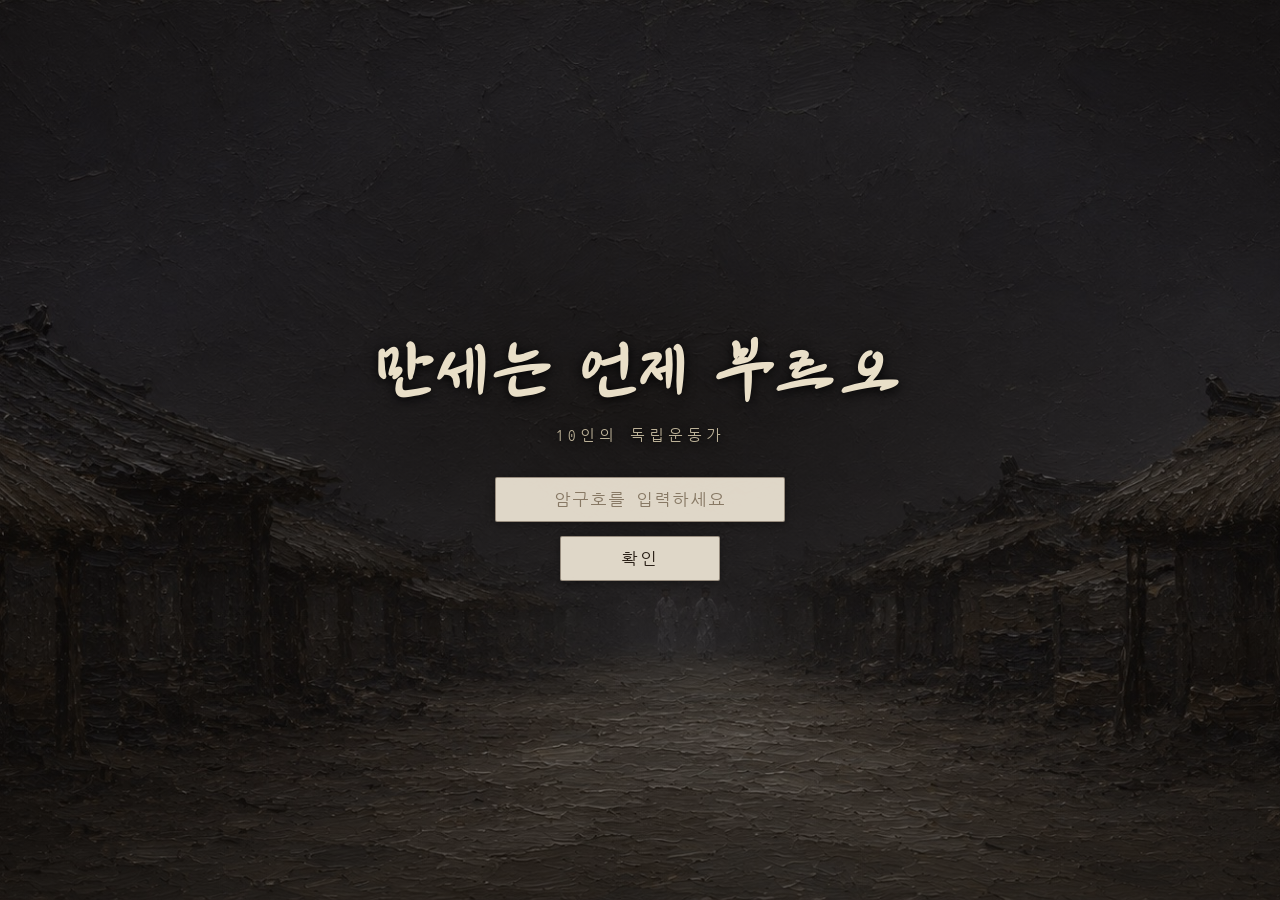
==== commit cefc2e68: "이어하기 + 인물 퀴즈 상시 학습판 + 학습창·버튼 크기 정리 - 이어하기: 진행을 브라우저에 저장해 하다 만 곳부터 다시 시작(초·중 따로 저장,   기록 없으면 버튼 안 보임," ====
--- a/index.html
+++ b/index.html
@@ -23,6 +23,9 @@
                autocapitalize="off" spellcheck="false" maxlength="20">
         <button id="btn-start" class="btn-primary">확인</button>
       </div>
+      <!-- 이어하기 — 저장된 진행이 있을 때만 main.js가 hidden을 벗긴다. 암구호 밖에 두는 건
+           일부러다: 끊긴 판을 되살리는 자리라 문턱을 하나 더 두지 않는다(사용자 확정). -->
+      <button id="btn-resume" class="btn-resume hidden">이어하기</button>
     </div>
   </section>
 
@@ -54,13 +57,24 @@
     <!-- 선택지 층(도입 2택) -->
     <div id="choice-layer" class="choice-layer hidden"></div>
 
+    <!-- 인물 퀴즈에서만 뜨는 상시 학습판 — 코드를 치는 동안 앞서 읽은 학습 글을 다시 볼 수 있게
+         화면에 그대로 띄워 둔다(버튼으로 여는 방식은 폐기, 사용자 확정 2026-07-28).
+         자리는 화면 맨 위 — 아래쪽은 소프트 키보드가 덮으므로 쓸 수 없다. -->
+    <div id="quiz-learn" class="quiz-learn hidden">
+      <div id="quiz-learn-text" class="quiz-learn-text"></div>
+      <div class="quiz-learn-nav">
+        <button id="quiz-learn-prev" type="button">◀ 이전</button>
+        <span id="quiz-learn-progress"></span>
+        <button id="quiz-learn-next" type="button">다음 ▶</button>
+      </div>
+    </div>
+
     <!-- 인물 찾기 층(포스터 코드 입력) — 대사창과 나란히 서야 해서 흐름 안에 둔다 -->
     <div id="find-layer" class="find-layer hidden">
       <!-- 안내 문구가 포스터 자리보다 위 — "안내→포스터→입력" 순으로 읽힌다(사용자 확정) -->
       <p id="find-prompt" class="find-prompt"></p>
       <div id="find-slots" class="find-slots"></div>
       <div id="find-code" class="find-code"></div>
-      <div id="find-pad" class="find-pad"></div>
     </div>
 
     <!-- 대사 상자 -->
@@ -86,8 +100,6 @@
       <div class="quiz-inner">
         <p id="quiz-q" class="quiz-q"></p>
         <div id="quiz-options" class="quiz-options"></div>
-        <p id="quiz-feedback" class="quiz-feedback hidden"></p>
-        <button id="quiz-continue" class="btn-primary hidden">계속</button>
       </div>
     </div>
   </section>
--- a/css/style.css
+++ b/css/style.css
@@ -103,9 +103,16 @@
 
 /* 시작 암구호 — 이 칸을 통과해야 게임이 열린다(사용자 확정 2026-07-20).
    조작 UI라 코드 입력 키패드·선택지와 같은 종이 언어를 쓴다. */
+/* 첫 화면의 두 폭. 입력칸은 글을 받는 칸이고 버튼은 누르는 것이라 서로 맞출 이유가 없다
+   (사용자 지적 2026-07-28). 대신 **버튼 둘(확인·이어하기)은 크기가 같아야** 한다 —
+   --btn-w 한 곳만 고치면 둘이 같이 움직인다. 값은 넉 자('이어하기')가 갇히지 않는 선. */
+.title-inner{ --gate-w:min(78vw,290px); --btn-w:min(52vw,160px); }
 .gate{ display:flex; flex-direction:column; align-items:center; gap:14px; }
+/* ⚠️.btn-primary는 확인·설정닫기·계속·저장·종료 다섯 버튼이 함께 쓰는 규칙이다.
+   폭을 거기 넣으면 다른 화면 버튼까지 넓어지므로, 첫 화면 안(.gate)으로만 좁혀 준다. */
+.gate .btn-primary{ width:var(--btn-w); }
 .gate-input{ font-family:var(--dlg-font); font-size:17px; letter-spacing:2px;
-  text-align:center; width:min(78vw,290px); padding:13px 16px;
+  text-align:center; width:var(--gate-w); padding:13px 16px;
   color:var(--ink-paper); background:rgba(var(--paper-rgb),.93);
   border:1px solid rgba(var(--ink-line),.45); border-radius:2px;
   box-shadow:0 2px 8px rgba(0,0,0,.35); }
@@ -113,6 +120,15 @@
 .gate-input::placeholder{ color:var(--ink-soft); opacity:.75; letter-spacing:1px; }
 .gate-input:focus{ outline:none; border-color:rgba(var(--ink-line),.85); }
 .gate-input.is-wrong{ animation:shake .45s; border-color:var(--crimson); }
+
+/* 이어하기 — 저장된 진행이 있을 때만 뜬다. 암구호 칸이 주(主)라, 이쪽은 종이색을 채우지 않고
+   테두리만 두른 한 톤 낮은 차림으로 둔다. 두 개가 나란히 종이색이면 어느 쪽이 시작인지 흐려진다.
+   손끝으로 눌러야 하니 높이는 44px 아래로 내려가지 않게 padding을 잡는다(태블릿). */
+.btn-resume{ display:block; width:var(--btn-w); margin:22px auto 0; padding:14px 0; cursor:pointer;
+  font-family:var(--dlg-font); font-size:16px; letter-spacing:3px; color:var(--paper);
+  background:rgba(20,16,9,.42); border:1px solid rgba(var(--paper-rgb),.5); border-radius:2px;
+  text-shadow:0 1px 6px #000; }
+.btn-resume:active{ background:rgba(20,16,9,.62); transform:translateY(1px); }
 
 /* ---------- 인게임 무대 ---------- */
 #stage{ justify-content:flex-end; }
@@ -347,7 +363,6 @@
    768 이상에서는 clamp 상한에 걸려 지금과 픽셀이 완전히 같다(디자인 불변). */
 .find-layer{ position:relative; z-index:29; display:flex; flex-direction:column;
   align-items:center; gap:clamp(6px,1.2vh,12px); margin:0 14px 10px; min-height:0; }
-.find-layer.is-busy .find-pad{ pointer-events:none; opacity:.45; }
 
 /* ── A2안 「한지 전단」(사용자 확정 2026-07-18) ───────────────────────────
    금빛·어두운 판을 걷고, 배경 유화에서 실제로 뽑은 종이색으로 통일한다.
@@ -383,26 +398,9 @@
   padding:clamp(6px,1.2vh,11px) clamp(14px,3vw,26px);
   border:1px solid rgba(var(--ink-line),.4); box-shadow:0 2px 10px rgba(0,0,0,.35); }
 .find-code{ display:flex; gap:clamp(8px,1.6vw,12px); }
-/* line-height로 세로중앙을 잡으면 높이가 줄 때 글자가 칸 밖으로 나간다 → grid로 바꿈 */
-.find-digit{ width:clamp(44px,7.5vh,58px); height:clamp(48px,8.5vh,64px); border-radius:0;
-  border:1px solid rgba(var(--ink-line),.5); background:rgba(var(--paper-rgb),.92);
-  color:var(--ink-paper); box-shadow:0 2px 8px rgba(0,0,0,.3);
-  font-family:var(--dlg-font); font-size:clamp(22px,4vh,30px);
-  display:grid; place-items:center; line-height:1; text-align:center; }
-.find-digit.is-on{ border-color:rgba(var(--ink-line),.85); }
-
-/* 세로 4줄(3열) → 가로 2줄(6열). 세로로 길면 포스터를 키울 자리가 안 나온다. */
-.find-pad{ display:grid; grid-template-columns:repeat(6,1fr); gap:clamp(6px,1.1vh,9px);
-  width:100%; max-width:560px; }
-.find-key{ font-family:var(--dlg-font); font-size:clamp(17px,2.8vh,21px);
-  height:clamp(40px,7vh,54px);
-  background:rgba(var(--paper-rgb),.92); color:var(--ink-paper);
-  border:1px solid rgba(var(--ink-line),.35); border-radius:2px; cursor:pointer;
-  box-shadow:0 2px 7px rgba(0,0,0,.3); }
-.find-key:active{ background:rgba(214,204,184,.96); box-shadow:0 1px 3px rgba(0,0,0,.35); }
-/* 지우기 — 숫자와 같은 크기면 글자가 넘친다 */
-.find-key.is-del{ font-size:13px; letter-spacing:1px; color:var(--ink-soft); }
-.find-key.is-blank{ visibility:hidden; }
+/* 옛 자체 숫자키패드(.find-pad/.find-key/.find-digit) 규칙은 지웠다(2026-07-27).
+   진짜 <input>으로 바꾼 뒤(2026-07-20) 아무 데서도 쓰지 않는 껍데기였다.
+   지금 입력칸 모양은 fx.css의 .find-input이 잡는다. */
 
 /* 학습 패널 A₂(활판 인쇄물 스킨) */
 .learn-panel{ position:absolute; z-index:45; inset:0; display:flex;
@@ -423,6 +421,21 @@
   background-image:repeating-linear-gradient(0deg,transparent 0 30px,rgba(0,0,0,.04) 30px 31px); }
 /* 학습창 — 글은 위, 넘김 줄은 판 맨 아래. 페이지를 넘겨도 버튼이 제자리에 있다. */
 .learn-inner{ justify-content:space-between; }
+/* 학습창 높이는 위 480px에서 떼어 낸다(사용자 지적 2026-07-28: 글에 비해 여백이 너무 많다).
+   480px은 지금은 없어진 옛 OX·4지선다 퀴즈까지 함께 세우려던 값이라, 학습 글에는 과했다.
+   → **학년별로 그 학년의 가장 긴 학습 글**에 맞춘다. 실제로 재 본 값(가장 긴 쪽 기준):
+       초등 347px(744높이)·364px(800)·371px(823 이상)  ← 14-3 안중근
+       중등 309px(744)·323px(800)·371px(823 이상)      ← 11-3·13-3·14-3
+   글자 크기가 clamp(…,2.55vh,21px)로 화면 높이를 따라가므로 vh로 잡되, 21px에서 글자가
+   멈추는 823px 위부터는 px 상한이 받는다. 여기에 여유 한 뼘(약 3%)을 얹은 값이다.
+   ※min-height는 바닥이지 뚜껑이 아니다 — 친일파 학습 글(가장 길어 460~539px)은 이 값을
+     넘어 스스로 커진다. 잘리지 않으며, max-height 84vh가 화면 밖으로 나가는 것만 막는다.
+   ⚠️기본값을 body에 두는 이유: 학년 표시(body[data-grade])는 game.json을 받은 뒤에야 붙는다.
+     그 전에 480px 같은 다른 값으로 떨어지면 학습창 높이가 두 갈래가 된다. 기본을 초등 값으로
+     두고 중등만 덮어쓰면, 어느 시점에 재도 학습창은 늘 이 둘 중 하나다. */
+body{ --learn-min-h:min(48vh,376px); }                    /* 기본 = 초등 */
+body[data-grade="중등"]{ --learn-min-h:min(43vh,376px); }
+.learn-inner{ min-height:var(--learn-min-h); }
 .learn-text{ font-size:clamp(16px,2.55vh,21px); line-height:2; letter-spacing:.3px; min-height:120px; }
 .learn-text b{ color:var(--crimson); font-weight:700; }
 .learn-nav{ display:flex; justify-content:space-between; align-items:center; margin-top:18px;
@@ -439,28 +452,15 @@
 .quiz-inner{ justify-content:center; text-align:center; }
 .quiz-q{ font-size:clamp(16px,2.55vh,21px); line-height:1.7; margin-bottom:20px; color:#241c10; }
 .quiz-options{ display:flex; flex-direction:column; gap:10px; }
-/* 이름 퀴즈만 가로 4칸 — 선택지가 인물 이름(최장 4자)뿐이라 세로로 쌓을 이유가 없었고,
-   그 탓에 판이 학습창보다 훨씬 커졌다. 판정은 js/ui.js가 글자 수로 한다.
-   중등 4지선다는 보기가 길어 세로 그대로 간다(같은 클래스를 쓰므로 여기서 갈라야 한다). */
+/* 이름 퀴즈만 가로 4칸 — 선택지가 인물 이름(최장 4자)뿐이라 세로로 쌓으면 판이 커진다.
+   가로 배치는 engine.js identityQuiz가 .is-names를 직접 붙여 켠다. */
 .quiz-options.is-names{ flex-direction:row; justify-content:center; gap:8px; }
 .quiz-options.is-names .quiz-opt{ flex:1 1 0; padding:14px 6px; font-size:15px;
   letter-spacing:0; white-space:nowrap; text-align:center; }
 .quiz-opt{ font-family:var(--dlg-font); font-size:clamp(14px,2.15vh,18px); color:#241c10;
   background:rgba(255,255,255,.5); border:1px solid rgba(var(--ink-line),.42);
   border-radius:2px; padding:14px 16px; cursor:pointer; line-height:1.5; }
-.quiz-opt.ox{ font-size:30px; font-weight:700; padding:16px; width:90px; margin:0 auto; }
 .quiz-opt:active{ background:rgba(var(--ink-line),.1); }
-/* 맞고 틀림은 색으로 남긴다 — 금빛 대신 먹빛(정답)·주홍(오답). 종이 위에서도 또렷하다. */
-.quiz-opt.correct{ border-color:#3a2c14; border-width:2px; background:rgba(58,44,20,.14);
-  font-weight:700; animation:ding .5s; }
-.quiz-opt.wrong{ border-color:var(--crimson); background:rgba(158,43,37,.14);
-  animation:shake .4s; }
-@keyframes ding{ 0%{box-shadow:0 0 0 rgba(58,44,20,0)} 50%{box-shadow:0 0 20px rgba(58,44,20,.55)} 100%{box-shadow:0 0 0 rgba(58,44,20,0)} }
-.ox-row{ display:flex; gap:20px; justify-content:center; }
-.quiz-feedback{ margin-top:18px; font-size:clamp(13px,2vh,17px); line-height:1.7; color:#3a2c14;
-  background:rgba(58,44,20,.09); border-radius:2px; padding:14px; text-align:left;
-  border-left:3px solid rgba(var(--ink-line),.5); }
-#quiz-continue{ margin-top:18px; }
 
 /* ---------- 도감 ---------- */
 #screen-codex{ background:#141009; justify-content:flex-start; z-index:70; }
